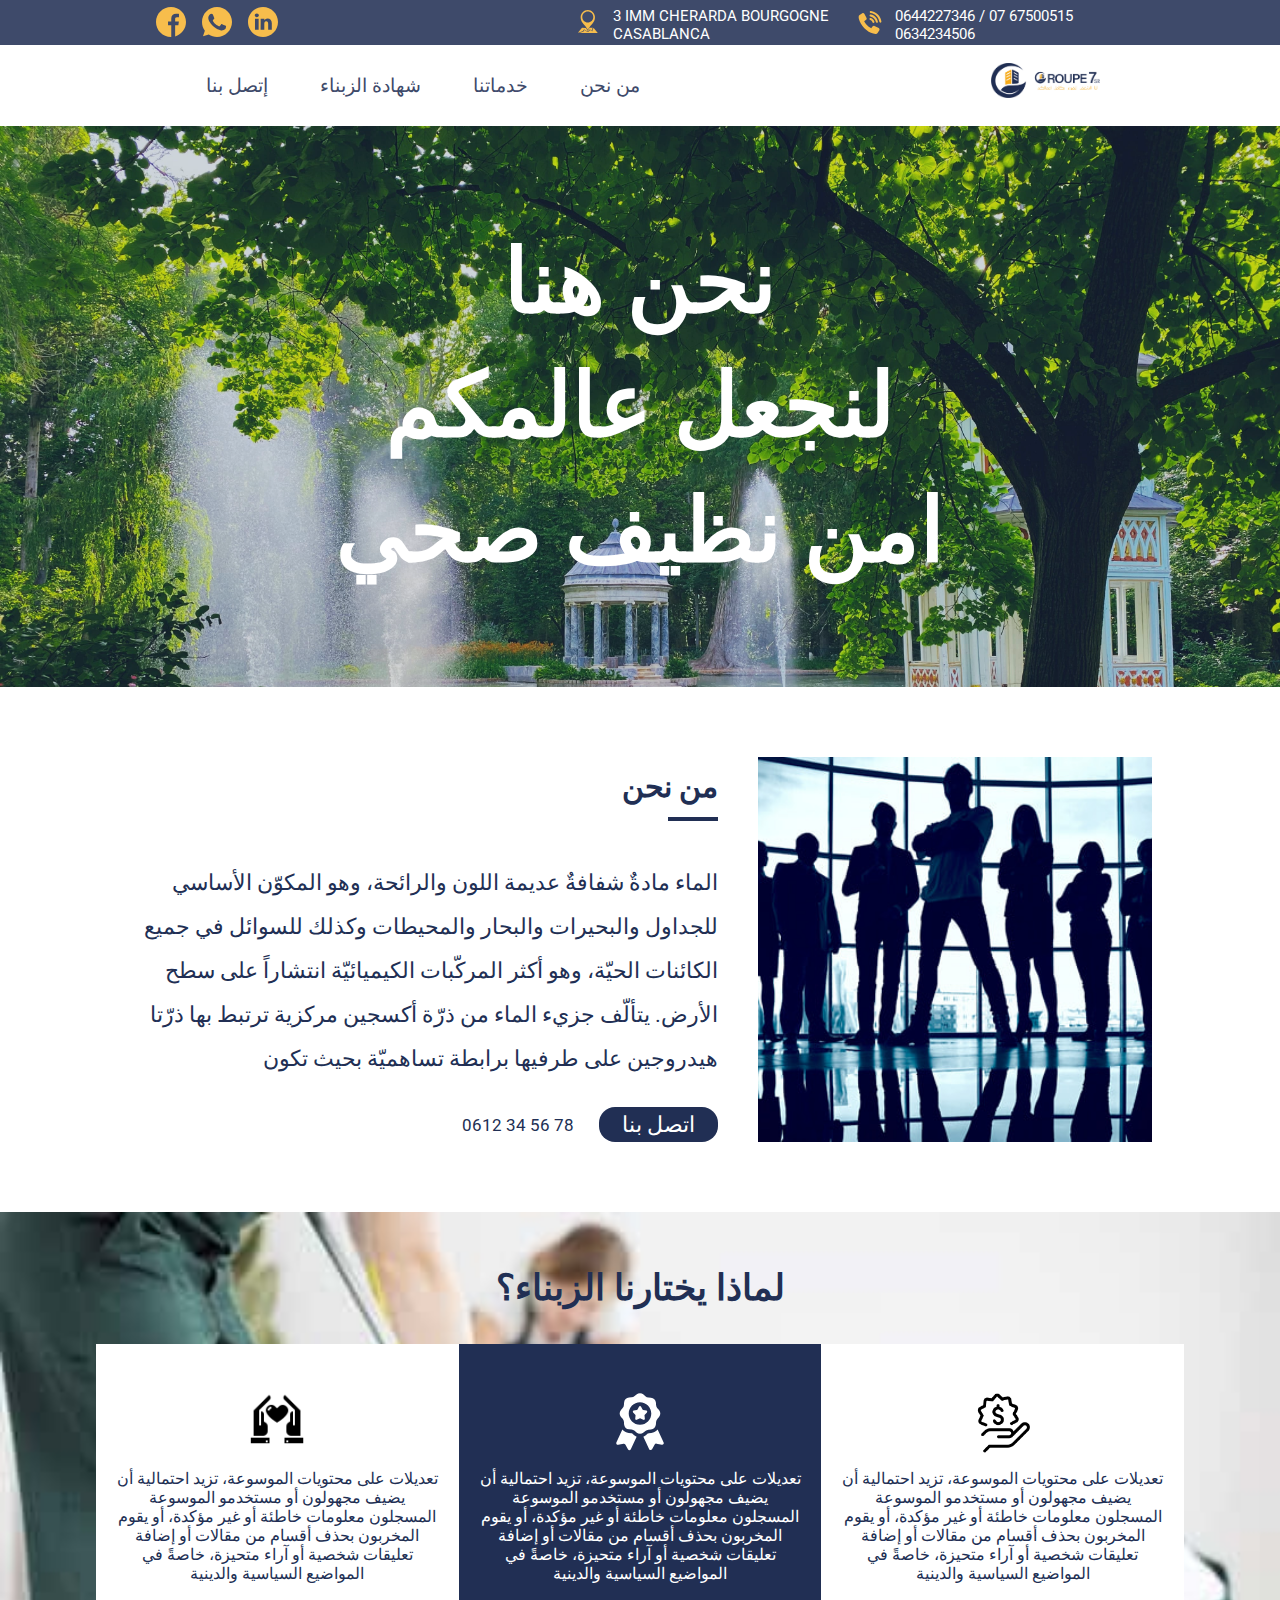
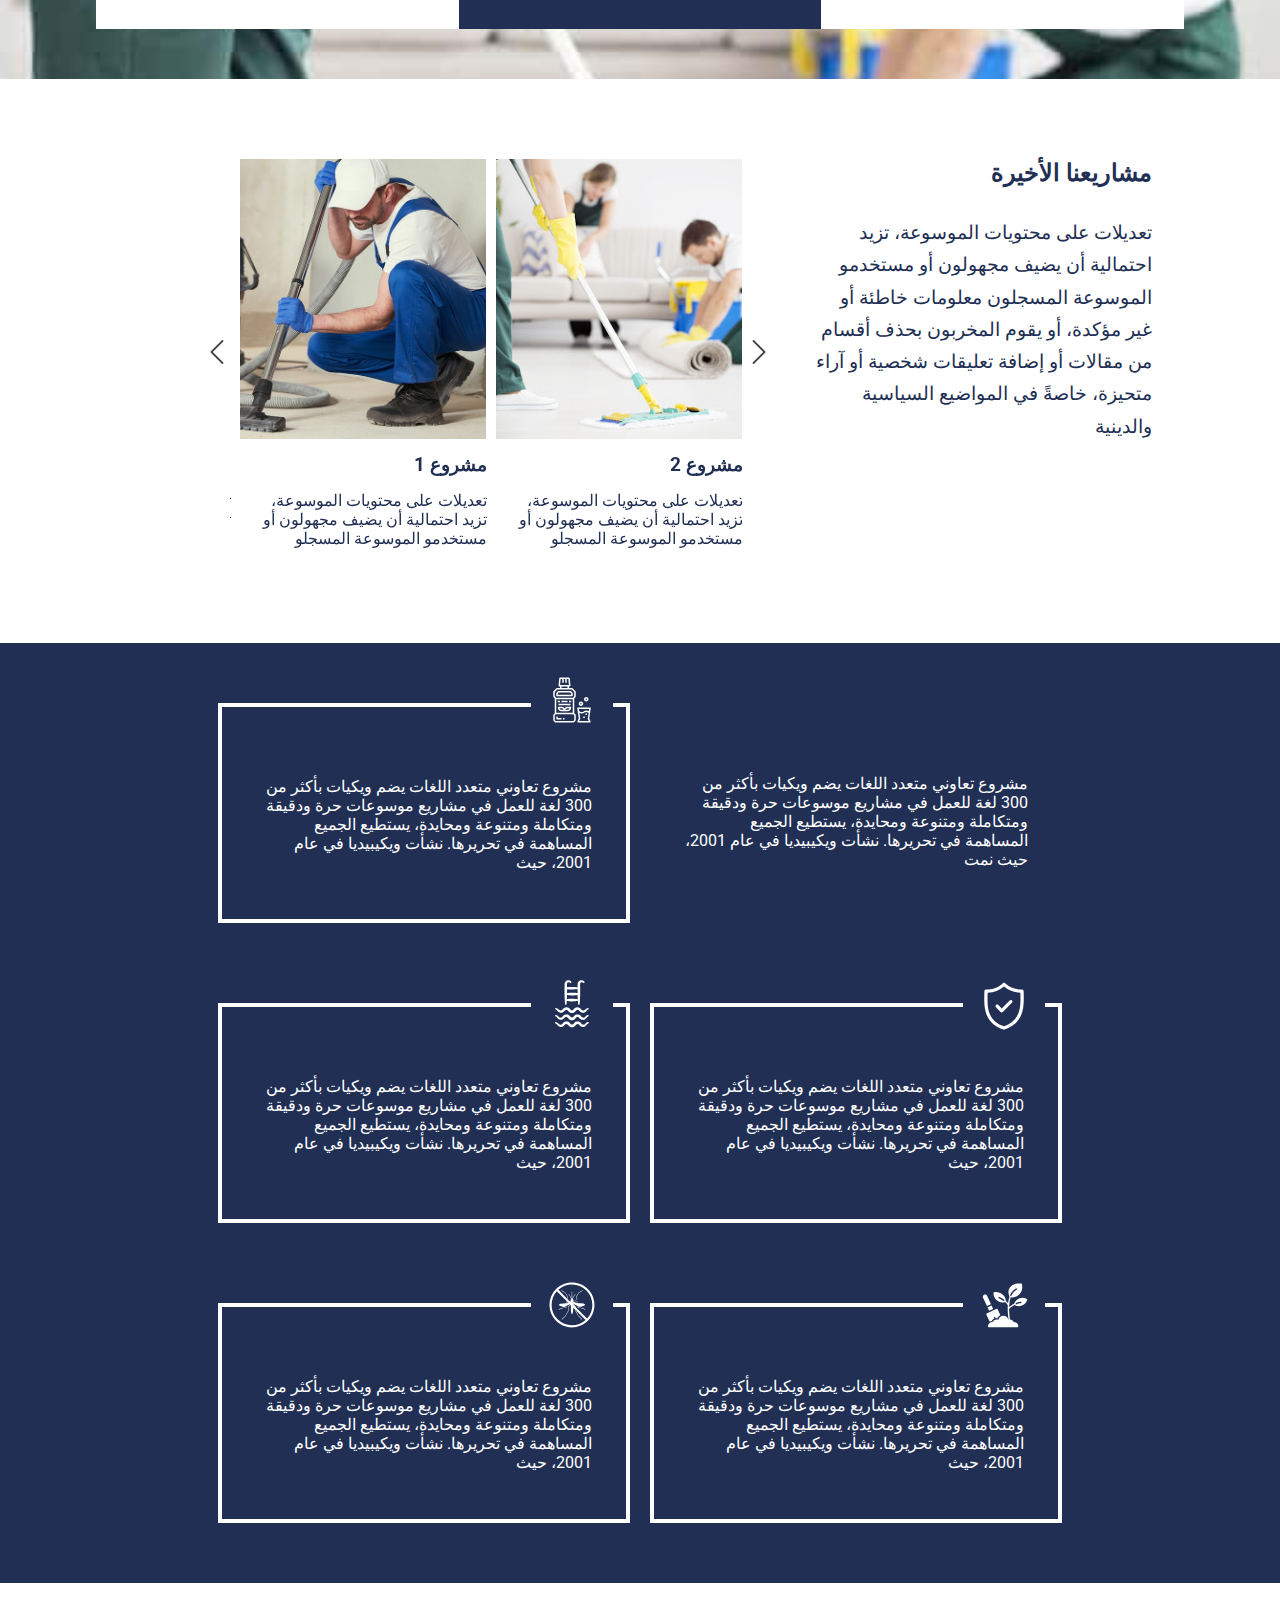
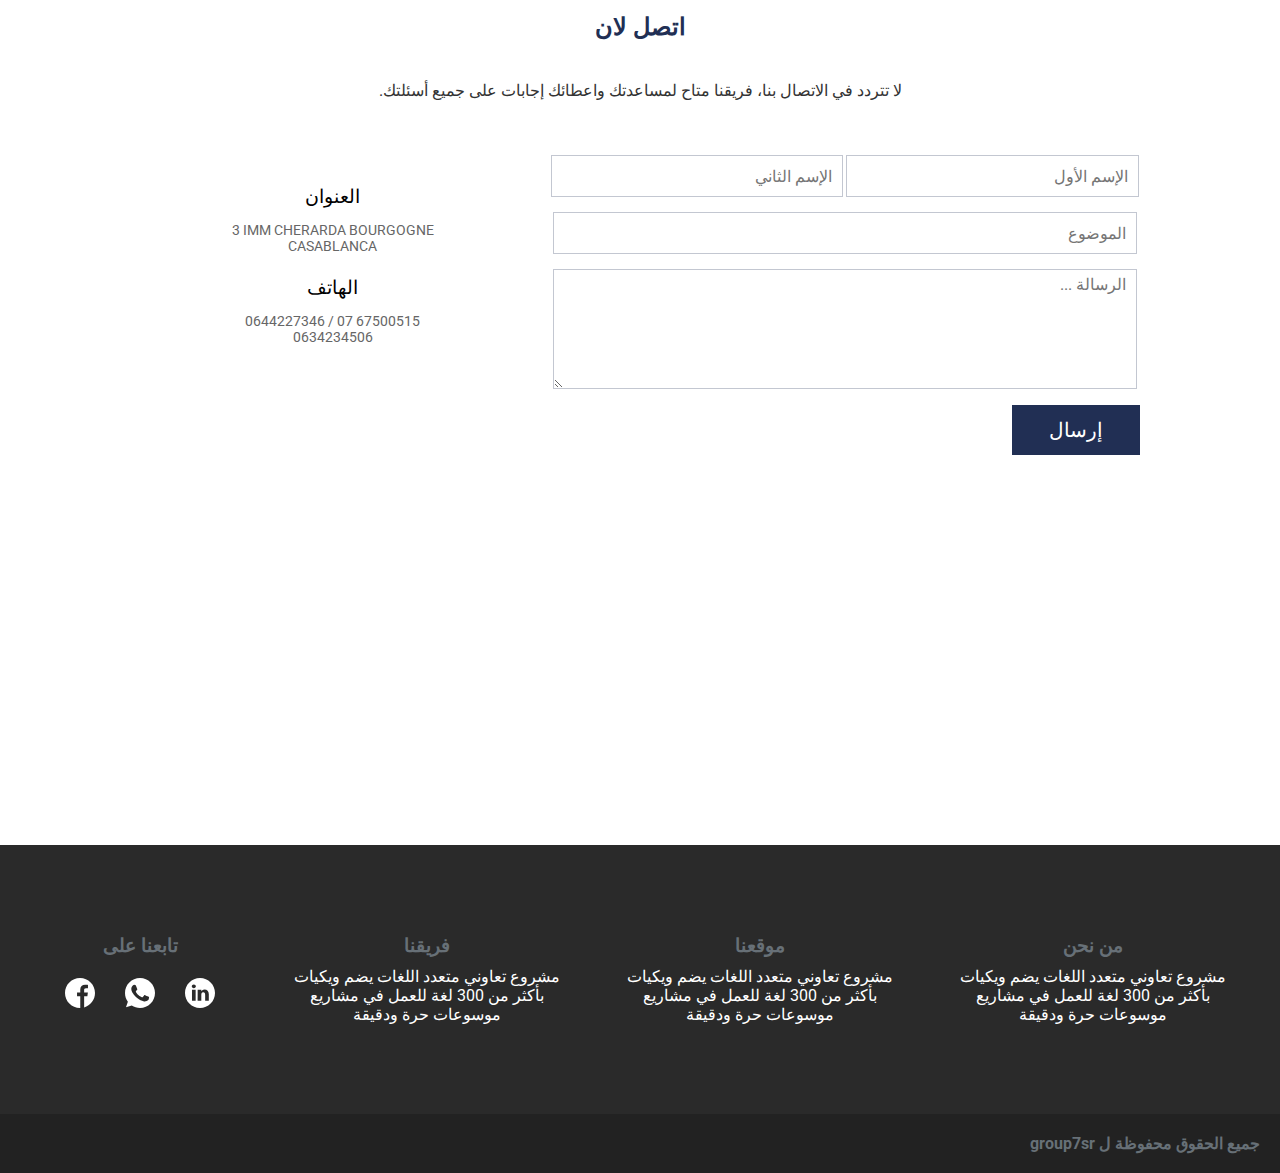
==== index.html @ 086c53dd "responsive" ====
<!DOCTYPE html>
<html lang="ar">

<head>
    <meta charset="UTF-8">
    <meta name="viewport" content="width=device-width, initial-scale=1.0">
    <link rel="preconnect" href="https://fonts.gstatic.com">
    <link href="https://fonts.googleapis.com/css2?family=Roboto:wght@300&display=swap" rel="stylesheet">
    <link rel="stylesheet" href="./assets/css/bootstrap-grid.css">
    <link rel="stylesheet" href="./assets/css/style.css">
    <link rel="stylesheet" href="./assets/css/responsive.css">
    <link rel="stylesheet" href="./assets/css/slick.css">
    <link rel="stylesheet" href="./assets/css/slick-theme.css">
    <script src='https://api.mapbox.com/mapbox-gl-js/v2.1.1/mapbox-gl.js'></script>
    <link href='https://api.mapbox.com/mapbox-gl-js/v2.1.1/mapbox-gl.css' rel='stylesheet' />
    <title>Group 7 sr</title>
</head>

<body>
    <div class="media">
        <div>
            <ul class="media-list">
                <li class="media-item">
                    <a href="#" class="media-link">
                        <img src="./assets/media/media/facebook.svg" class="media-img" alt="facebook">
                    </a>
                </li>
                <li class="media-item">
                    <a href="#" class="media-link">
                        <img src="./assets/media/media/whatsapp.svg" class="media-img" alt="whatsapp">
                    </a>
                </li>
                <li class="media-item">
                    <a href="#" class="media-link">
                        <img src="./assets/media/media/linkedin.svg" class="media-img" alt="linkedin">
                    </a>
                </li>
            </ul>
        </div>
        <div>
            <ul class="media-list">
                <li class="media-item info">
                    <img src="./assets/media/media/Location.svg" class="media-img" alt="Location">
                    <p>3 IMM CHERARDA BOURGOGNE CASABLANCA</p>
                </li>
                <li class="media-item info">
                    <img src="./assets/media/media/Phone.svg" class="media-img" alt="Phone">
                    <p>0644227346 / 07 67500515 0634234506</p>
                </li>
            </ul>
        </div>
    </div>

    <div class="mobile-menu" id="mobile-menu">
        <div class="mobile-menu-div">
            <div>
                <img src="./assets/media/logo.PNG" class="logo" alt="logo">
            </div>
            <div>
                <img src="./assets/media/icon-close-menu.svg" class="close" id="close" alt="close">
            </div>
        </div>
        <ul class="mobile-list">
            <li class="mobile-item">
                <a href="#" class="mobile-link">من نحن</a>
            </li>
            <li class="mobile-item">
                <a href="#" class="mobile-link">خدماتنا</a>
            </li>
            <li class="mobile-item">
                <a href="#" class="mobile-link">شهادة الزبناء</a>
            </li>
            <li class="mobile-item">
                <a href="#" class="mobile-link">إتصل بنا</a>
            </li>
        </ul>
    </div>
    <div class="menu">
        <div class="div--logo">
            <div>
                <img src="./assets/media/logo.PNG" class="logo" alt="logo">
            </div>
            <div>
                <img src="./assets/media/icon-hamburger.svg" class="hamburger" id='hamburger' alt="hamburger">
                <ul class="list">
                    <li class="item">
                        <a href="#" class="link">من نحن</a>
                    </li>
                    <li class="item">
                        <a href="#" class="link">خدماتنا</a>
                    </li>
                    <li class="item">
                        <a href="#" class="link">شهادة الزبناء</a>
                    </li>
                    <li class="item">
                        <a href="#" class="link">إتصل بنا</a>
                    </li>
                </ul>
            </div>
        </div>
    </div>

    <header class="header">
        <h1>نحن هنا <br> لنجعل عالمكم <br>امن نظيف صحي</h1>
    </header>

    <main>
        <section class="how-we-are">
            <div class="rg">
                <img src="./assets/media/Leadership-Advisory-01-min.jpg" class="leader" alt="Leadership Advisory">
            </div>
            <div class="lt">
                <div class="chaild-lt">
                    <h3>من نحن </h3>
                    <p>
                        الماء مادةٌ شفافةٌ عديمة اللون والرائحة، وهو المكوّن الأساسي للجداول والبحيرات والبحار والمحيطات
                        وكذلك للسوائل في جميع الكائنات الحيّة، وهو أكثر المركّبات الكيميائيّة انتشاراً على سطح الأرض.
                        يتألّف
                        جزيء الماء من ذرّة أكسجين مركزية ترتبط بها ذرّتا هيدروجين على طرفيها برابطة تساهميّة بحيث تكون
                    </p>
                </div>


                <div class="call">
                    <div>
                        <button class="btn">
                            اتصل بنا
                        </button>
                    </div>
                    <div class="nbr">
                        <span>
                            0612 34 56 78
                        </span>
                    </div>
                </div>
            </div>

        </section>

        <section class="why">
            <div>
                <h2 class="why-h2">
                    لماذا يختارنا الزبناء؟
                </h2>
            </div>
            <div class="mrt">
                <div class="div-img">
                    <div>
                        <img src="./assets/media/icon/noun_passion_-01.png" class="noun" alt="">
                    </div>
                    <div>
                        <p>
                            تعديلات على محتويات الموسوعة، تزيد احتمالية أن يضيف مجهولون أو مستخدمو الموسوعة المسجلون
                            معلومات خاطئة أو غير مؤكدة، أو يقوم المخربون بحذف أقسام من مقالات أو إضافة تعليقات شخصية أو
                            آراء متحيزة، خاصةً في المواضيع السياسية والدينية
                        </p>
                    </div>
                </div>
                <div class="div-img div-img2">
                    <div>
                        <img src="./assets/media/icon/noun_quality_-01.svg" class="noun" alt="">
                    </div>
                    <div>
                        <p>
                            تعديلات على محتويات الموسوعة، تزيد احتمالية أن يضيف مجهولون أو مستخدمو الموسوعة المسجلون
                            معلومات خاطئة أو غير مؤكدة، أو يقوم المخربون بحذف أقسام من مقالات أو إضافة تعليقات شخصية أو
                            آراء متحيزة، خاصةً في المواضيع السياسية والدينية
                        </p>
                    </div>
                </div>
                <div class="div-img">
                    <div>
                        <img src="./assets/media/icon/noun_price-01.png" class="noun" alt="">
                    </div>
                    <div>
                        <p>
                            تعديلات على محتويات الموسوعة، تزيد احتمالية أن يضيف مجهولون أو مستخدمو الموسوعة المسجلون
                            معلومات خاطئة أو غير مؤكدة، أو يقوم المخربون بحذف أقسام من مقالات أو إضافة تعليقات شخصية أو
                            آراء متحيزة، خاصةً في المواضيع السياسية والدينية
                        </p>
                    </div>
                </div>
            </div>
        </section>

        <section class="last-project">
            <div class="center1">
                <h2 class="line l-line">مشاريعنا الأخيرة</h2>
                <p class="last-pr-p">
                    تعديلات على محتويات الموسوعة، تزيد احتمالية أن يضيف مجهولون أو مستخدمو الموسوعة المسجلون
                    معلومات خاطئة أو غير مؤكدة، أو يقوم المخربون بحذف أقسام من مقالات أو إضافة تعليقات شخصية أو
                    آراء متحيزة، خاصةً في المواضيع السياسية والدينية
                </p>
            </div>
            <div class="center">
                <div class="center-div">
                    <img src="./assets/media/laa/1.jpg" class="img-slick" alt="">

                    <div>
                        <h3>مشروع 1</h3>
                        <p>
                            تعديلات على محتويات الموسوعة، تزيد احتمالية أن يضيف مجهولون أو مستخدمو الموسوعة المسجلو
                        </p>
                    </div>

                </div>
                <div class="center-div">
                    <img src="./assets/media/laa/2.jpg" class="img-slick" alt="">

                    <div>
                        <h3>مشروع 2</h3>
                        <p>
                            تعديلات على محتويات الموسوعة، تزيد احتمالية أن يضيف مجهولون أو مستخدمو الموسوعة المسجلو
                        </p>
                    </div>

                </div>
                <div class="center-div">
                    <img src="./assets/media/laa/3.jpg" class="img-slick" alt="">
                    <div>
                        <h3>مشروع 3</h3>
                        <p>
                            تعديلات على محتويات الموسوعة، تزيد احتمالية أن يضيف مجهولون أو مستخدمو الموسوعة المسجلو
                        </p>
                    </div>

                </div>

            </div>
        </section>

        <section class="all-service">
            <div class="row all-row">
                <div class="div-rel1 col-12 col-md-4 col-lg-4">
                    <h3>خدماتنا مميزة</h3>
                    <p>
                        مشروع تعاوني متعدد اللغات يضم ويكيات بأكثر من 300 لغة للعمل في مشاريع موسوعات حرة ودقيقة
                        ومتكاملة ومتنوعة ومحايدة، يستطيع الجميع المساهمة في تحريرها. نشأت ويكيبيديا في عام 2001، حيث نمت
                    </p>
                </div>
                <div class="div-rel col-12 col-md-6 col-lg-4 col-xl-4">
                    <svg class="div-rel-img" version="1.1" id="Layer_1" xmlns="http://www.w3.org/2000/svg"
                        xmlns:xlink="http://www.w3.org/1999/xlink" x="0px" y="0px" viewBox="0 0 64 80"
                        style="enable-background:new 0 0 64 80;fill:white;" xml:space="preserve">
                        <g>
                            <path
                                d="M10,62h24c0.3,0,0.5-0.1,0.7-0.3l2-2c0.2-0.2,0.3-0.4,0.3-0.7v-7c0-0.3-0.1-0.5-0.3-0.7L35,49.6V30.3l1.8-2.7
                                    c0.1-0.2,0.2-0.4,0.2-0.6v-6c0-0.3-0.1-0.5-0.3-0.7l-4-4C32.5,16.1,32.3,16,32,16h-4v-2h1c0.6,0,1-0.4,1-1c0,0,0-0.1,0-0.1l-1-10
                                    C28.9,2.4,28.5,2,28,2H16c-0.5,0-0.9,0.4-1,0.9l-1,10c-0.1,0.5,0.3,1,0.9,1.1c0,0,0.1,0,0.1,0h1v2h-4c-0.3,0-0.5,0.1-0.7,0.3l-4,4
                                    C7.1,20.5,7,20.7,7,21v6c0,0.2,0.1,0.4,0.2,0.6L9,30.3v19.3l-1.7,1.7C7.1,51.5,7,51.7,7,52v7c0,0.3,0.1,0.5,0.3,0.7l2,2
                                    C9.5,61.9,9.7,62,10,62z M16.9,4H19v5h2V4h2v5h2V4h2.1l0.8,8H16.1L16.9,4z M26,14v2h-8v-2H26z M9,21.4l3.4-3.4h19.2l3.4,3.4v5.3
                                    L33.5,29H10.5L9,26.7V21.4z M33,31v18H11V31H33z M9,52.4l1.4-1.4h23.2l1.4,1.4v6.2L33.6,60H10.4L9,58.6V52.4z" />
                            <path
                                d="M12,27h20c0.6,0,1-0.4,1-1v-3c0-0.3-0.1-0.5-0.3-0.7l-2-2C30.5,20.1,30.3,20,30,20H14c-0.3,0-0.5,0.1-0.7,0.3l-2,2
		                            C11.1,22.5,11,22.7,11,23v3C11,26.6,11.4,27,12,27z M13,23.4l1.4-1.4h15.2l1.4,1.4V25H13V23.4z" />
                            <path d="M12,58h6v-2h-5v-2h-2v3C11,57.6,11.4,58,12,58z" />
                            <rect x="20" y="56" width="2" height="2" />
                            <path d="M18,47h8c2.8,0,5-2.2,5-5c0-0.6-0.4-1-1-1h-4c-1.6,0-3.1,0.8-4,2c-0.9-1.3-2.4-2-4-2h-4c-0.6,0-1,0.4-1,1
                                    C13,44.8,15.2,47,18,47z M26,43h2.8c-0.4,1.2-1.6,2-2.8,2h-2.8C23.6,43.8,24.7,43,26,43z M18,43c1.3,0,2.4,0.8,2.8,2H18
                                    c-1.3,0-2.4-0.8-2.8-2H18z" />
                            <rect x="18" y="33" width="8" height="2" />
                            <rect x="14" y="37" width="16" height="2" />
                            <rect x="13" y="33" width="3" height="2" />
                            <rect x="28" y="33" width="3" height="2" />
                            <path d="M55,56.8l2-13.7c0.1-0.5-0.3-1.1-0.8-1.1c0,0-0.1,0-0.1,0H40c-0.6,0-1,0.4-1,1c0,0,0,0.1,0,0.1l2,13.7l-1.9,3.7
                                    c-0.2,0.5,0,1.1,0.4,1.3C39.7,62,39.8,62,40,62h16c0.6,0,1-0.4,1-1c0-0.2,0-0.3-0.1-0.5L55,56.8z M41.6,60l1.3-2.6
                                    c0.1-0.2,0.1-0.4,0.1-0.6l-1.1-7.7c0.9,0.6,2,0.9,3.1,0.9c1.3,0,2.5-0.4,3.6-1.2c1.4-1.1,3.5-1.1,4.9,0c0.2,0.1,0.4,0.3,0.7,0.4
                                    L53,56.9c0,0.2,0,0.4,0.1,0.6l1.3,2.6H41.6z M54.4,47.1c-1-0.7-2.2-1.1-3.4-1.1c-1.3,0-2.5,0.4-3.6,1.2c-1.4,1.1-3.5,1.1-4.9,0
                                    c-0.3-0.2-0.7-0.4-1-0.6L41.2,44h13.7L54.4,47.1z" />
                            <rect x="50" y="50" width="2" height="2" />
                            <rect x="47" y="54" width="2" height="2" />
                            <path
                                d="M41,37c0,1.7,1.3,3,3,3s3-1.3,3-3s-1.3-3-3-3S41,35.3,41,37z M45,37c0,0.6-0.4,1-1,1s-1-0.4-1-1s0.4-1,1-1S45,36.4,45,37z" />
                            <path d="M48,31c0,1.7,1.3,3,3,3s3-1.3,3-3c0-1.7-1.3-3-3-3S48,29.3,48,31z M51,30c0.6,0,1,0.4,1,1s-0.4,1-1,1s-1-0.4-1-1
		                            S50.4,30,51,30z" />
                        </g>
                    </svg>

                    <p>
                        مشروع تعاوني متعدد اللغات يضم ويكيات بأكثر من 300 لغة للعمل في مشاريع موسوعات حرة ودقيقة
                        ومتكاملة ومتنوعة ومحايدة، يستطيع الجميع المساهمة في تحريرها. نشأت ويكيبيديا في عام 2001، حيث
                    </p>
                </div>
                <div class="div-rel col-12 col-md-6 col-lg-4 col-xl-4">
                    <svg class="div-rel-img" version="1.1" id="Layer_1" xmlns="http://www.w3.org/2000/svg"
                        xmlns:xlink="http://www.w3.org/1999/xlink" x="0px" y="0px" viewBox="0 0 100 125"
                        style="enable-background:new 0 0 100 125;fill:white;" xml:space="preserve">
                        <g>
                            <path
                                d="M91.1,39.1C91,36.5,91,34,91,31.6c0-1.9-1.5-3.4-3.4-3.4c-14.7-0.1-25.9-4.3-35.2-13.3c-1.3-1.3-3.5-1.3-4.8,0
                                c-9.3,9-20.5,13.2-35.1,13.2c-1.9,0-3.4,1.5-3.4,3.4c0,2.4,0,4.9-0.1,7.6c-0.5,24.7-1.2,58.4,39.9,72.6c0.4,0.1,0.7,0.2,1.1,0.2
                                c0.4,0,0.8-0.1,1.1-0.2C92.2,97.5,91.5,63.8,91.1,39.1z M50,104.8C14.8,92,15.3,64,15.8,39.3c0-1.5,0.1-2.9,0.1-4.3
                                c13.7-0.7,24.7-4.8,34.1-13c9.4,8.2,20.4,12.4,34.1,12.9c0,1.4,0,2.8,0.1,4.3C84.7,64,85.2,92,50,104.8z" />
                            <path d="M61.8,51L45.3,67.5l-7.1-7.1c-1.3-1.3-3.5-1.3-4.9,0c-1.3,1.3-1.3,3.5,0,4.9l9.5,9.5c0.7,0.7,1.5,1,2.4,1s1.8-0.3,2.4-1
                                l19-19c1.3-1.3,1.3-3.5,0-4.9C65.3,49.6,63.1,49.6,61.8,51z" />
                        </g>
                    </svg>

                    <p>
                        مشروع تعاوني متعدد اللغات يضم ويكيات بأكثر من 300 لغة للعمل في مشاريع موسوعات حرة ودقيقة
                        ومتكاملة ومتنوعة ومحايدة، يستطيع الجميع المساهمة في تحريرها. نشأت ويكيبيديا في عام 2001، حيث
                    </p>
                </div>
                <div class="div-rel col-12 col-md-6 col-lg-4 col-xl-4">
                    <svg class="div-rel-img" version="1.1" id="Layer_1" xmlns="http://www.w3.org/2000/svg"
                        xmlns:xlink="http://www.w3.org/1999/xlink" x="0px" y="0px" viewBox="0 0 100 125"
                        style="enable-background:new 0 0 100 125;fill:white;" xml:space="preserve">
                        <path d="M84.4,66.5c-1.4-0.1-2.9,0.3-4.1,1.1c-1.2,0.9-2.3,1.8-3.3,2.9c-0.4,0.4-0.9,0.8-1.5,1.1c-0.5,0.2-1,0.4-1.5,0.4
                                c-0.6,0-1.1,0-1.7-0.2c-0.5-0.2-1-0.4-1.4-0.8c-0.6-0.5-1.1-1-1.6-1.6c-0.7-0.8-1.5-1.6-2.3-2.3c-1.1-0.9-2.3-1.5-3.7-1.7
                                c-1.3-0.3-2.7-0.3-4.1,0.1c-1.4,0.3-2.7,1-3.7,1.9c-0.8,0.7-1.6,1.5-2.3,2.4c-1.3,1.4-2,1.7-3.3,1.8s-2-0.4-3.3-1.8
                                c-0.7-0.8-1.5-1.6-2.3-2.4c-1.1-0.9-2.3-1.6-3.7-1.9c-1.3-0.3-2.7-0.3-4.1-0.1c-1.3,0.3-2.6,0.9-3.7,1.7c-0.8,0.7-1.6,1.5-2.3,2.3
                                c-0.5,0.6-1,1.1-1.6,1.6c-0.4,0.4-0.9,0.6-1.4,0.8C27,72,26.5,72.1,25.9,72c-0.5-0.1-1-0.2-1.4-0.4c-0.5-0.3-1-0.7-1.5-1.1
                                c-1-1.1-2.1-2-3.3-2.9c-1.2-0.8-2.6-1.2-4.1-1.1c-0.4,0-0.6,0.7-0.6,1.4s0.2,1.2,0.4,1.3c0.9,0.2,1.7,0.5,2.3,1.1
                                c0.9,0.9,1.7,1.9,2.5,2.9c0.6,0.7,1.3,1.3,2,1.9c0.9,0.6,1.9,1,3,1.3c1.1,0.2,2.2,0.2,3.3,0c1.2-0.2,2.3-0.7,3.3-1.4
                                c0.9-0.6,1.7-1.3,2.4-2.1c0.5-0.6,1.1-1.1,1.8-1.6c0.4-0.3,1-0.6,1.5-0.7c0.6-0.1,1.2-0.1,1.8,0.1c0.6,0.2,1.1,0.5,1.5,0.9
                                c0.5,0.5,1.1,1.2,1.9,2c0.9,1,1.9,1.8,3,2.5c2.7,1.4,5.8,1.4,8.5,0c1.1-0.7,2.1-1.5,3-2.5c0.6-0.7,1.2-1.4,1.9-2
                                c0.4-0.4,0.9-0.7,1.5-0.9c0.6-0.2,1.2-0.2,1.8-0.1c0.6,0.1,1.1,0.3,1.5,0.7c0.6,0.5,1.2,1,1.7,1.6c0.7,0.8,1.5,1.5,2.4,2.2
                                c1,0.7,2.1,1.2,3.3,1.4c1.1,0.2,2.2,0.2,3.3,0c1.1-0.2,2.1-0.6,3-1.3c0.7-0.5,1.4-1.2,2-1.9c0.8-1,1.6-2,2.5-2.9
                                c0.6-0.6,1.4-1,2.3-1.1c0.2,0,0.4-0.7,0.4-1.5C84.8,67,84.7,66.5,84.4,66.5z" />
                        <path d="M84.4,81.2c-1.4,0-2.9,0.3-4.1,1.1c-1.2,0.9-2.3,1.8-3.3,2.9c-0.4,0.4-0.9,0.8-1.4,1.1c-0.5,0.2-1,0.4-1.5,0.4
                                c-0.6,0.1-1.2,0-1.7-0.1c-0.5-0.1-1-0.4-1.4-0.8c-0.6-0.5-1.1-1-1.6-1.6c-0.7-0.8-1.5-1.6-2.3-2.3c-1.1-0.9-2.3-1.5-3.7-1.7
                                c-1.3-0.3-2.7-0.3-4.1,0.1c-1.4,0.3-2.7,1-3.7,1.9c-0.8,0.7-1.6,1.5-2.4,2.4c-1.3,1.4-2,1.7-3.3,1.8s-2-0.4-3.3-1.8
                                c-0.7-0.8-1.5-1.6-2.3-2.4c-1.1-0.9-2.3-1.6-3.7-1.9c-1.3-0.3-2.7-0.3-4.1-0.1c-1.3,0.3-2.6,0.9-3.7,1.7c-0.8,0.7-1.6,1.5-2.3,2.3
                                c-0.5,0.6-1,1.1-1.6,1.6c-0.4,0.4-0.9,0.6-1.4,0.8c-0.5,0.2-1.1,0.2-1.7,0.2c-0.5-0.1-1-0.2-1.5-0.4c-0.5-0.3-1-0.7-1.4-1.1
                                c-1-1.1-2.2-2-3.4-2.9c-1.2-0.8-2.6-1.2-4.1-1.1c-0.4,0-0.6,0.6-0.6,1.4s0.2,1.2,0.4,1.3c0.9,0.2,1.7,0.5,2.3,1.1
                                c0.9,0.9,1.7,1.9,2.5,2.9c0.6,0.7,1.3,1.3,2,1.9c0.9,0.6,1.9,1,3,1.3c1.1,0.2,2.2,0.2,3.3,0c1.2-0.2,2.3-0.7,3.3-1.4
                                c0.9-0.6,1.7-1.3,2.4-2.1c0.5-0.6,1.1-1.1,1.8-1.6c0.4-0.4,1-0.6,1.5-0.7c0.6-0.1,1.2-0.1,1.8,0.1c0.6,0.2,1.1,0.5,1.5,0.9
                                c0.5,0.5,1.1,1.2,1.9,2c0.9,1,1.9,1.8,3,2.5c2.7,1.4,5.8,1.4,8.5,0c1.1-0.7,2.1-1.5,3-2.5c0.8-0.8,1.3-1.5,1.9-2
                                c0.4-0.4,0.9-0.7,1.5-0.9c0.6-0.2,1.2-0.2,1.8-0.1c0.6,0.1,1.1,0.3,1.5,0.7c0.7,0.5,1.3,1.1,1.8,1.7c0.7,0.8,1.5,1.5,2.4,2.1
                                c1,0.7,2.1,1.2,3.3,1.4c1.1,0.2,2.2,0.2,3.3,0c1.1-0.2,2.1-0.6,3-1.3c0.7-0.5,1.4-1.2,2-1.9c0.8-1,1.6-2,2.5-2.9
                                c0.6-0.6,1.4-1,2.3-1.1c0.2,0,0.4-0.7,0.4-1.5S84.7,81.2,84.4,81.2z" />
                        <path d="M84.4,96c-1.4,0-2.9,0.3-4.1,1.1C79.1,98,78,98.9,77,100c-0.4,0.4-0.9,0.8-1.4,1.1c-0.5,0.2-1,0.4-1.5,0.4
                                c-0.6,0-1.1,0-1.7-0.2c-0.5-0.1-1-0.4-1.4-0.7c-0.6-0.5-1.1-1-1.6-1.6c-0.7-0.9-1.5-1.7-2.3-2.4c-1.1-0.9-2.3-1.5-3.7-1.7
                                c-1.3-0.3-2.7-0.3-4.1,0.1c-1.4,0.3-2.7,1-3.7,1.9c-0.8,0.7-1.6,1.5-2.3,2.4c-1.3,1.4-2,1.7-3.3,1.8s-2-0.4-3.3-1.8
                                c-0.7-0.8-1.5-1.6-2.3-2.4c-1.1-0.9-2.3-1.6-3.7-1.9c-1.3-0.3-2.7-0.3-4.1-0.1c-1.3,0.3-2.6,0.8-3.7,1.7c-0.8,0.7-1.6,1.5-2.3,2.3
                                c-0.5,0.6-1,1.2-1.6,1.7c-0.4,0.4-0.9,0.6-1.4,0.8c-0.5,0.1-1.1,0.2-1.7,0.2c-0.5,0-1-0.2-1.5-0.4c-0.5-0.3-1-0.7-1.4-1.1
                                c-1-1.1-2.2-2-3.4-2.9C18.4,96.3,17,96,15.6,96c-0.4,0-0.6,0.6-0.6,1.4s0.2,1.2,0.4,1.3c0.9,0.2,1.7,0.6,2.3,1.2
                                c0.9,0.9,1.7,1.9,2.5,2.9c0.6,0.7,1.3,1.3,2,1.9c0.9,0.6,1.9,1,3,1.3c1.1,0.2,2.2,0.2,3.3,0c1.2-0.2,2.3-0.7,3.3-1.4
                                c0.9-0.6,1.7-1.4,2.4-2.1c0.5-0.6,1.1-1.1,1.8-1.6c0.4-0.4,1-0.6,1.5-0.7c0.6-0.1,1.2-0.1,1.8,0.1c0.6,0.2,1.1,0.5,1.5,0.9
                                c0.5,0.5,1.1,1.2,1.9,2c0.9,1,1.9,1.8,3,2.5c2.7,1.4,5.8,1.4,8.5,0c1.1-0.7,2.1-1.5,3-2.5c0.8-0.8,1.3-1.5,1.9-2
                                c0.4-0.4,0.9-0.7,1.5-0.9c0.6-0.2,1.2-0.2,1.8-0.1c0.6,0.1,1.1,0.3,1.5,0.7c0.6,0.5,1.2,1,1.7,1.6c0.7,0.8,1.5,1.5,2.4,2.1
                                c1,0.7,2.1,1.2,3.3,1.4c1.1,0.2,2.2,0.2,3.3,0c1.1-0.2,2.1-0.6,3-1.3c0.7-0.5,1.4-1.2,2-1.9c0.8-1,1.6-2,2.5-2.9
                                c0.6-0.6,1.4-1,2.3-1.1c0.2-0.1,0.4-0.7,0.4-1.5S84.7,96,84.4,96z" />
                        <path
                            d="M39.8,15c0.6-1.4,2-2.2,3.5-2.2c1.3,0,2.5,0.6,3.4,1.6c0.1,0.1,0.8-0.1,1.5-0.4c0.7-0.4,1-0.7,0.9-1c-0.4-1-1-1.8-1.8-2.5
                                c-1-0.8-2.2-1.4-3.4-1.6c-1.5-0.3-3.1-0.1-4.5,0.5c-2.5,1.1-4.2,3.3-4.7,6c0,0.2-0.1,0.5-0.1,0.7c0,0.2,0,0.5,0,0.6c0,0.3,0,0.7,0,1
                                c0,1.4-0.1,2.8-0.1,4.2c-0.1,2.8-0.1,5.8-0.1,8.7c0,11.7,0.5,23.4,1.4,29.2c0,0.2,0.7,0.4,1.4,0.3s1.2-0.2,1.2-0.3
                                c0.3-2,0.6-4.7,0.8-7.8c6,1.3,18,1.2,23.1-0.3c0.2,3.3,0.5,6,0.8,8.1c0,0.2,0.7,0.4,1.4,0.3s1.2-0.2,1.2-0.3
                                c0.9-5.8,1.4-17.5,1.4-29.2c0-2.9,0-5.9-0.1-8.7c0-1.4-0.1-2.8-0.1-4.2c0-0.3,0-0.7,0-1v-0.3c0-0.1,0-0.2,0-0.3
                                c0-0.4,0.1-0.7,0.3-1.1c0.6-1.4,2-2.2,3.5-2.2c1.3,0,2.5,0.6,3.4,1.6c0.1,0.1,0.8-0.1,1.4-0.4c0.7-0.4,1-0.7,0.9-1
                                c-0.4-1-1-1.8-1.8-2.5c-1-0.9-2.3-1.4-3.6-1.6c-1.5-0.3-3.1-0.1-4.5,0.5c-1.6,0.7-2.9,1.9-3.8,3.4c-0.5,0.8-0.8,1.7-0.9,2.6
                                c-0.1,0.2-0.1,0.5-0.1,0.7c0,0.2,0,0.5,0,0.6v1c0,1.4-0.1,2.8-0.1,4.2c0,0.6,0,1.2,0,1.8c-5.2-1.3-16-1.3-22-0.2c0-0.5,0-1,0-1.6
                                c0-1.4-0.1-2.8-0.1-4.2v-1v-0.4c0-0.1,0-0.2,0-0.3C39.6,15.7,39.6,15.3,39.8,15z M39.3,48.2c0.1-2.6,0.2-5.5,0.3-8.4
                                c6,1.1,16.9,1,22-0.2c0.1,3.1,0.2,6.2,0.3,9C56.8,47.1,45.3,47,39.3,48.2z M61.6,27.2c0,1.1,0,2.3,0,3.4c0,1.8,0,3.6,0,5.4
                                c-5.2-1.3-16-1.3-21.9-0.2c0-1.7,0-3.5,0-5.2c0-1,0-2.1,0-3.1C45.7,28.5,56.4,28.4,61.6,27.2L61.6,27.2z" />
                    </svg>
                    <p>
                        مشروع تعاوني متعدد اللغات يضم ويكيات بأكثر من 300 لغة للعمل في مشاريع موسوعات حرة ودقيقة
                        ومتكاملة ومتنوعة ومحايدة، يستطيع الجميع المساهمة في تحريرها. نشأت ويكيبيديا في عام 2001، حيث
                    </p>
                </div>
                <div class="div-rel col-12 col-md-6 col-lg-4 col-xl-4">
                    <svg class="div-rel-img" version="1.1" id="Layer_1" xmlns="http://www.w3.org/2000/svg"
                        xmlns:xlink="http://www.w3.org/1999/xlink" x="0px" y="0px" viewBox="0 0 69 86.3"
                        style="enable-background:new 0 0 69 86.3;fill:white;" xml:space="preserve">
                        <g>
                            <g>
                                <g>
                                    <g>
                                        <path
                                            d="M25.4,47.7c-0.2-0.5-0.8-0.7-1.4-0.5L9.6,53.9c-0.5,0.2-0.7,0.8-0.5,1.4l4.2,9.1c0.2,0.4,0.4,0.7,0.6,1
                                                c0.9-0.4,1.8-0.7,2.9-0.8c0.9-1.5,2.2-2.6,3.8-3.3l-0.5-1c-0.2-0.5,0-1.1,0.5-1.4c0.5-0.2,1.1,0,1.4,0.5l0.6,1.4
                                                c0.4-0.1,0.8-0.1,1.3-0.1c0.4,0,0.8,0,1.2,0.1c0.9-1.9,2.4-3.4,4.2-4.3L25.4,47.7z" />
                                    </g>
                                </g>
                                <g>
                                    <path
                                        d="M15.8,40.6L10,43.3L4.4,31.2c-0.8-1.6-0.1-3.5,1.5-4.3c0.4-0.2,0.9-0.3,1.4-0.3c1.2,0,2.4,0.7,2.9,1.8L15.8,40.6z" />
                                    <rect x="11.7" y="43.5"
                                        transform="matrix(0.9058 -0.4236 0.4236 0.9058 -18.1719 10.6672)" width="6.4"
                                        height="5.4" />
                                </g>
                            </g>
                            <g>
                                <path
                                    d="M67.5,33.2c-1.3-0.4-3.8-2.2-8-1.7c-8,0.8-10.2,8.2-10.3,8.4c-3.1,1.6-5.6,3.5-7.2,4.9c0.1-4.7,0.7-9.7,2.2-14.1
                                        c2,0.3,5.4-0.1,8.1-1.2c7-3,9.5-11,8.1-17.8c0-0.1-0.1-0.2-0.1-0.3c-0.3-0.5-0.8-0.5-1.4-0.6c-14.5-1.1-21.1,8.8-16.5,18.9
                                        c-1,2.9-1.6,6.1-2,9.2c-0.7-0.9-1.7-2-3.1-3.1c0-0.1-0.2-1.2-0.2-1.2c0,0,0-0.1,0-0.1c-0.9-6.3-6.2-10.9-12.3-11.3
                                        c-0.9-0.1-4.8,0.1-5.3,0.7c0,0,0,0,0,0c-0.4,0.5,0,5,2,8.1c2.3,3.7,6.5,6.1,11,6.1c1.3,0,2.1-0.2,3.9-0.4v0h0.1l-0.1,0
                                        c2.5,2.2,3.4,3.9,3.6,4.5c-0.6,9,0.7,17.5,1.2,20.4c-0.1,0-0.3,0.1-0.4,0.1c-0.8-3.2-3.7-5.6-7.2-5.6c-3.5,0-6.5,2.5-7.2,5.8
                                        c-0.8-0.3-1.6-0.5-2.5-0.5c-2.6,0-4.9,1.6-5.8,3.9c-3.6-0.2-6.7,2.7-6.7,6.3c0,0.6,0.4,1,1,1h41.8c0.6,0,1-0.5,1-1
                                        c0-3.6-3-6.5-6.7-6.3c-0.9-2.2-2.9-3.7-5.3-3.9c-0.4-2.1-1.2-8.1-1.3-15c0.9-0.9,3.6-3.5,7.6-5.6c1.6,0.7,3.3,1.7,6.4,1.7
                                        c4.8,0,9.3-2.8,11.3-7.4c0.8-1.8,0.8-1.7,0.8-2C68.1,33.8,67.8,33.3,67.5,33.2z M51.7,17.8c1.2-0.6,2.1,1.2,0.9,1.8
                                        c-3.7,1.9-6.1,5.2-7.8,9.1c-0.3,0-0.7,0-0.9-0.1c-0.2-0.6-0.4-1.1-0.6-1.7C45.2,23.1,47.9,19.8,51.7,17.8z M34.1,36.1
                                        c-1.8-1.3-4.1-2.6-7.1-4c-1.2-0.5-0.4-2.4,0.8-1.9c2.9,1.3,5.1,2.6,7,3.9c0.2,0.9,0.1,0.8,0.3,1.8L34.1,36.1z M52,40.9
                                        c-0.2-0.1-0.5-0.2-0.9-0.4c0.5-1.1,0.4-1,0.8-1.8c2.1-0.8,4.3-1.4,6.8-1.5c0.6,0,1,0.4,1.1,0.9C59.9,39.9,57.8,38.4,52,40.9z" />
                            </g>
                        </g>
                    </svg>
                    <p>
                        مشروع تعاوني متعدد اللغات يضم ويكيات بأكثر من 300 لغة للعمل في مشاريع موسوعات حرة ودقيقة
                        ومتكاملة ومتنوعة ومحايدة، يستطيع الجميع المساهمة في تحريرها. نشأت ويكيبيديا في عام 2001، حيث
                    </p>
                </div>
                <div class="div-rel col-12 col-md-6 col-lg-4 col-xl-4">
                    <svg class="div-rel-img" version="1.1" id="Layer_1" xmlns="http://www.w3.org/2000/svg"
                        xmlns:xlink="http://www.w3.org/1999/xlink" x="0px" y="0px" viewBox="0 0 85.3 106.7"
                        style="enable-background:new 0 0 85.3 106.7;fill:white;" xml:space="preserve">
                        <g>
                            <path
                                d="M42.6,91.4c10.7,0,20.7-4.2,28.3-11.7c7.5-7.5,11.7-17.6,11.7-28.3s-4.2-20.7-11.7-28.3S53.3,11.5,42.6,11.5
                                s-20.7,4.2-28.3,11.7c-15.6,15.6-15.6,40.9,0,56.5C21.9,87.3,32,91.4,42.6,91.4z M68.3,25.9c6.8,6.8,10.6,15.9,10.6,25.6
                                c0,9-3.3,17.6-9.3,24.2L49.8,55.9l0-0.7l-5.5-6.5c3.3,1.9,8.5,4.9,10.6,5.8c3.2,1.4,8.7-1.6,10.5-2.7s-2.4-2.7-2.4-2.7l-17.4-1.7
                                l6.2-1l0,1l0.8,0l-0.1-1.9l-7.9,1.3l7.6-5.3L50.6,37l4.6-7.2l6.6-3.7l-0.4-0.7l-6.8,3.8L49.7,37l1.7,4.3l-6.5,4.6
                                c0.2-0.6,0.3-1.2,0.3-1.9c0-1.3-0.4-2.5-1.1-3.2c1.5-5.2,5-8.9,5.1-8.9l-0.6-0.5c-0.2,0.2-3.6,3.7-5.2,8.9
                                c-0.1-0.1-0.3-0.1-0.4-0.2v-12h-0.8v12c-0.2,0-0.3,0.1-0.4,0.2c-1.6-5.2-5-8.8-5.2-8.9L36.1,32c0,0,3.5,3.7,5.1,8.9
                                c-0.6,0.7-1.1,1.9-1.1,3.2c0,0.7,0.1,1.3,0.3,1.9l-2.3-1.6l-3.9-3.9l1.4-3.5l-4.9-7.7L24,25.4l-0.4,0.7l6.6,3.7l4.6,7.2l-1.1,2.8
                                L18.4,24.6c6.7-6,15.2-9.3,24.3-9.3C52.3,15.3,61.4,19,68.3,25.9z M44.1,49.7l3,3.5l-2.8-2.8C44.2,50.2,44.2,50,44.1,49.7z
                                M15.7,27.2l18.7,18.7l-1.9-0.3l-0.1,1.9l0.8,0l0-1l2.1,0.3l1,1l-14.2,1.4c0,0-4.2,1.6-2.4,2.7c1.9,1.1,7.4,4.1,10.5,2.7
                                c1.7-0.7,5.2-2.7,8.3-4.5l0.7,0.7l-3.8,4.5l0.4,6.4l-5,8.8l-6.5,6.5l0.5,0.6l6.6-6.5l0,0l5.1-8.9l0.1-0.1l-0.4-6.4l3.6-4.2l1,1
                                c-0.1,1.4-0.2,3.1-0.2,4.8c0,5.8,0.9,10.6,2.1,10.6s2.1-4.7,2.1-10.6c0-0.3,0-0.6,0-0.9l4,4l-0.1,1.7l5.2,9l6.6,6.5l0.5-0.6
                                l-6.5-6.5l-5-8.8l0-0.8l17.4,17.4c-6.7,6-15.2,9.3-24.3,9.3c-9.7,0-18.8-3.8-25.6-10.6C3.4,63.4,2.9,41.4,15.7,27.2z" />
                            <polygon
                                points="22.2,58.2 27.8,57.1 33,55.8 33,54.5 32.2,54.5 32.2,55.2 27.6,56.4 21.8,57.5 18.6,60 19,60.6 	" />
                            <polygon
                                points="57.7,56.4 53.1,55.2 53,54.5 52.3,54.5 52.3,55.8 57.5,57.1 63.1,58.2 66.3,60.6 66.7,60 63.5,57.5 	" />
                        </g>
                    </svg>
                    <p>
                        مشروع تعاوني متعدد اللغات يضم ويكيات بأكثر من 300 لغة للعمل في مشاريع موسوعات حرة ودقيقة
                        ومتكاملة ومتنوعة ومحايدة، يستطيع الجميع المساهمة في تحريرها. نشأت ويكيبيديا في عام 2001، حيث
                    </p>
                </div>
            </div>
        </section>

        <section class="map">
            <div>
                <h2>اتصل لان</h2>
                <div class="contact-text">
                    لا تتردد في الاتصال بنا، فريقنا متاح لمساعدتك واعطائك إجابات على جميع أسئلتك.
                </div>
            </div>

            <div class="contact">
                <div class="w-100 row">
                    <div class="conatctform col-sm-12 col-md-8 col-lg-8">
                        <form id='conatctform'>
                            <div class="nom">
                                <div>
                                    <label for="first_name" style="display: none;"></label>
                                    <input type="text" name="first_name" placeholder="الإسم الأول" id="first_name"
                                        onfocus="this.placeholder = ''" onblur="this.placeholder = 'الإسم الأول'">
                                </div>
                                <div>
                                    <label for="second_name" style="display: none;"></label>
                                    <input type="text" name="second_name" placeholder="الإسم الثاني" id="second_name"
                                        onfocus="this.placeholder = ''" onblur="this.placeholder = 'الإسم الثاني'">
                                </div>
                            </div>
                            <div>
                                <label for="subject" style="display: none;"></label>
                                <input type="text" name="subject" placeholder="الموضوع" id="subject"
                                    onfocus="this.placeholder = ''" onblur="this.placeholder = 'الموضوع'">
                            </div>
                            <div>
                                <textarea name="message" id="message" cols="30" rows="10" placeholder="الرسالة ..."
                                    onfocus="this.placeholder = ''"
                                    onblur="this.placeholder = 'الرسالة ...'"></textarea>
                            </div>
                            <div>
                                <button class="envoyer">إرسال</button>
                            </div>
                        </form>
                    </div>
                    <div class="ad-mt col-sm-12 col-md-4 col-lg-4">
                        <div>
                            <h3 class="add">العنوان</h3>
                            <p class="discription">
                                3 IMM CHERARDA BOURGOGNE CASABLANCA
                            </p>
                        </div>

                        <div>
                            <h3 class="add">الهاتف</h3>
                            <p class="discription">
                                0644227346 / 07 67500515 <br /> 0634234506
                            </p>
                        </div>
                    </div>
                </div>
            </div>



            <div id='map' style='width: 100%; height: 350px;'></div>

        </section>

    </main>
    <footer class="footer">

        <div>
            <h3>
                من نحن
            </h3>
            <p>
                مشروع تعاوني متعدد اللغات يضم ويكيات بأكثر من 300 لغة للعمل في مشاريع موسوعات حرة ودقيقة

            </p>
        </div>
        <div>
            <h3>
                موقعنا
            </h3>
            <p>
                مشروع تعاوني متعدد اللغات يضم ويكيات بأكثر من 300 لغة للعمل في مشاريع موسوعات حرة ودقيقة

            </p>
        </div>
        <div>
            <h3>
                فريقنا
            </h3>
            <p>
                مشروع تعاوني متعدد اللغات يضم ويكيات بأكثر من 300 لغة للعمل في مشاريع موسوعات حرة ودقيقة

            </p>
        </div>
        <div>
            <h3>تابعنا على</h3>
            <ul class="footer-list">
                <li class="footer-item">
                    <a href="#" class="footer-link">
                        <img src="./assets/media/facebook.svg" alt="facebook">
                    </a>
                </li>
                <li class="footer-item">
                    <a href="#" class="footer-link">
                        <img src="./assets/media/whatsapp.svg" alt="whatsapp">
                    </a>
                </li>
                <li class="footer-item">
                    <a href="#" class="footer-link">
                        <img src="./assets/media/linkedin.svg" alt="linkedin">
                    </a>
                </li>
            </ul>
        </div>

    </footer>
    <div class="copywrite">
        <strong>جميع الحقوق محفوظة ل group7sr</strong>
    </div>

    <script src="./assets/js/popper.js"></script>
    <script src="./assets/js/bootstrap.min.js"></script>
    <script src="./assets/js/main.js"></script>
    <script src="//code.jquery.com/jquery-1.11.0.min.js"></script>
    <script src="./assets/js/slick.min.js"></script>




    <script>
        mapboxgl.accessToken = 'pk.eyJ1IjoibW9oYW1tZWQxMjUiLCJhIjoiY2tsY2ZicTA1MG9sZzJwczRudXlmOWJzYSJ9.KF443DqAhmG9sjI6ECqaww';

        mapboxgl.setRTLTextPlugin(
            'https://api.mapbox.com/mapbox-gl-js/plugins/mapbox-gl-rtl-text/v0.2.3/mapbox-gl-rtl-text.js',
            null,
            true
        );

        var map = new mapboxgl.Map({
            container: 'map',
            style: 'mapbox://styles/mapbox/streets-v11',
            center: [-8.014018, 31.646753],
            zoom: 9
        });

        const nav = new mapboxgl.NavigationControl();
        map.addControl(nav)

        var marker = new mapboxgl.Marker()
            .setLngLat([-8.014018, 31.646753])
            .addTo(map);
    </script>

    <script>
        $('.center').slick({
            centerMode: false,
            dots: false,
            arrows: true,
            slidesToShow: 2,
            responsive: [
                {
                    breakpoint: 1100,
                    settings: {
                        arrows: true,
                        centerMode: false,
                        dots: false,
                        slidesToShow: 1
                    }
                },
                {
                    breakpoint: 768,
                    settings: {
                        arrows: false,
                        centerMode: false,
                        dots: true,
                        slidesToShow: 1
                    }
                },
                {
                    breakpoint: 480,
                    settings: {
                        arrows: false,
                        centerMode: false,
                        dots: true,
                        slidesToShow: 1
                    }
                }
            ]
        })
    </script>

</body>

</html>
---- assets/css/style.css ----
* {
    margin: 0;
    padding: 0;
    font-family: 'Roboto', sans-serif;
    color: #212f54;
}

.media {
    display: none;
}

.mobile-menu-div, .div--logo{
    display: flex;
    padding: 25px;
    justify-content: space-between;
}

.logo {
    height: 35px;
}

.hamburger, .close{
    padding: 14px 0;
}

.mobile-menu{
    display: none;
    position: fixed;
    background-color: white;
    top: 0;
    bottom: 0;
    left: 0;
    right: 0;
    z-index: 2;
}
.mobile-item{
    text-align: center;
    background-color: white;
    padding: 15px;
    border-bottom: 1px solid hsl(0deg 0% 48% / 17%);
}


.mobile-list{
    margin: 18px 22px;
    background: white;
    border-radius: 8px;
    list-style-type: none;
}

.mobile-item:first-of-type{
    border-top-left-radius: 8px;
    border-top-right-radius: 8px;
}

.mobile-item:last-of-type{
    border-bottom-left-radius: 8px;
    border-bottom-right-radius: 8px;
}

.mobile-link{
    text-decoration: none;
    color: hsl(224deg 44% 23%);
    font-size: 29px;
}


.header {
    background-image: url('../media/miguel-angel-sanz-g_zFN1kzOSE-unsplash-min.jpg');
    background-repeat: no-repeat;
    background-size: cover;
    height: 400px;
    position: relative;
    text-align: center;
}

.header::before{
    content: '';
    position: absolute;
    top: 0;
    bottom: 0;
    right: 0;
    left: 0;
    background-color: hsl(224deg 44% 23% / 17%);
}

.list {
    display: none;
}

.header h1 {
    position: absolute;
    top: 50%;
    left: 50%;
    transform: translate(-50%, -50%);
    font-size: 37px;
    color: #FFF;
    width: 100%;
}

.how-we-are{
    margin: 50px 0;
}

.leader {
    width: 100%;
}

.lt {
    text-align: center;
    padding: 26px;
    font-size: 17px;
}

.lt h3 {
    margin-bottom: 15px;
    font-size: 30px;
    color: #212f54;
}

.lt h3::after {
    content: '';
    height: 4px;
    width: 30px;
    background-color: hsl(224deg 44% 23%);
    display: block;
    margin: 0 auto;
}

.call {
    display: flex;
    flex-direction: row-reverse;
    justify-content: center;
    margin-top: 26px;
}

.btn {
    border: none;
    padding: 5px 23px;
    background: hsl(224deg 44% 23%);
    margin-left: 25px;
    font-size: 22px;
    color: white;
    border-radius: 16px;
}

.nbr {
    display: flex;
    align-items: center;
}

.why {
    background-image: url(../media/2-min.jpg);
    background-repeat: no-repeat;
    position: relative;
    text-align: center;
    padding: 20px 0 50px 0px;
    background-size: cover;
}

/* .why::before {
    content: '';
    position: absolute;
    top: 0;
    bottom: 0;
    right: 0;
    left: 0;
    background-color: hsl(224deg 44% 23% / 17%);
} */

.noun {
    width: 52px;
}

.div-img {
    background-color: #FFF;
    padding: 15px 0;
}

.div-img2 {
    background-color: hsl(224deg 44% 23%);
}

.div-img p {
    padding: 3px 20px;
}

.div-img2 p {
   color: white;
}

.mrt {
    margin: 0 auto;
    margin-top: 22px;
    width: 85%;
}

.last-project {
    text-align: center;
    margin: 50px 0;
}

.last-pr-p {
    padding: 30px 46px;
}

.img-slick {
    width: 80%;
    height: 348px;
    margin: 0 auto;
    object-fit: cover;
}

.center {
    text-align: right;
}

.center-div div {
    padding: 15px 0;
    margin: 0 auto;
    width: 80%;
}

.center-div div p {
    margin-top: 15px;
}

.all-service {
    background-color: hsl(224deg 44% 23%);
    padding: 20px 0;
}

.div-rel {
    position: relative;
    border: 4px solid white;
    margin: 40px 20px;
    padding: 34px;
    text-align: right;
    color: white;
    width: 90%;
}

.div-rel1 {
    margin: 40px 20px;
    text-align: right;
    color: white;
}

.div-rel1 h3 {
    margin-bottom: 15px;
}

.div-rel-img{
    height: 60px;
    position: absolute;
    right: 13px;
    top: -31px;
    background: #212f54;
    padding: 0 17px;
}

.map {
    margin-top: 30px;
    text-align: center;
    direction: rtl;
}

.conatctform {
    width: 96%;
    margin: 0 auto;
    margin-top: 20px;
}

input,textarea {
    width: 100%;
    height: 42px;
    margin-top: 15px;
    padding: 5px 10px;
    border: 1px solid #212f5445;
    color: #212f54;
    font-size: 16px;
    box-sizing: border-box;
}

input:focus, textarea:focus {
    outline: none;
}

textarea {
    height: 80px;
}

.ad-mt {
    padding: 0;
    margin-top: 50px;
}

.ad-mt div {
    margin-bottom: 35px;
}

.ad-mt div h3 {
    margin-bottom: 15px;
    font-size: 23px;
}

#map {
    margin-top: 40px;
}

.contact {
    width: 100%;
}

.contact-text {
    color: #333;
    font-size: 16px;
    max-width: 600px;
    margin: 0px auto;
    padding-top: 40px;
    margin-bottom: 40px;
}

.envoyer {
    border: none;
    background-color: #212f54;
    padding: 13px 37px;
    color: #fff;
    font-size: 20px;
    margin-top: 12px;
   
}

.footer {
    padding-top: 20px;
    text-align: center;
    background-color: #2a2a2a;
}

.footer p {
    color: white;
}

.footer div {
    padding: 20px;
}

.footer div h3{
    margin-bottom: 10px;
    color: #677077;
}

.copywrite {
    background: #222;
    padding: 20px;
    direction: rtl;
}

.copywrite strong {
    color: #677077 ;
}


.list .item {
    padding: 0 7px;
}

.list img {
    height: 30px;
}

.all-row {
    width: 100%;
    justify-content: center;
    margin: 0;
}

.discription {
    direction: ltr;
    font-size: 20px;
}

.w-100 {
    width: 100% !important;
    margin: 0;
}

.footer-list {
    list-style-type: none;
    display: flex;
    justify-content: center;
}

.footer-list .footer-item{
    padding: 11px 15px;
}

.footer-list img {
    height: 30px;
}

.slick-dots li button::before {
    font-size: 24px !important;
}

.lt h3 {
    line-height: 2;
}

.info p {
    color: white;
}

.all-service p {
    color: white;
}
---- assets/css/responsive.css ----
@media only screen and (min-width: 1440px) {
    .lt h3 {
        margin-bottom: 43px;
    }
}

@media only screen and (min-width: 1024px) {
    .leader {
        height: 100%;
        object-fit: cover;
    }
}

@media only screen and (min-width: 768px) {
    .media {
        background-color: #3e4a6a;
        display: block;
    }

    .div--logo {
        flex-direction: row-reverse;
        justify-content: space-around;
        padding: 18px;
    }
    

    .header {
        background-image: url('../media/miguel-angel-sanz-g_zFN1kzOSE-unsplash-desktop-min.jpg');
        height: 561px;
    }

    .header h1 {
        font-size: 89px;
    }

    .hamburger {
        display: none;
    }

    .list {
        list-style-type: none;
        display: flex;
        justify-content: center;
        flex-direction: row-reverse;
    }
    

    .footer {
        display: flex;
        flex-direction: row-reverse;
        padding: 60px 20px
    }

    .footer div {
        padding: 30px;
    }

    .list img {
        height: 26px;

    }

    .list .item {
        padding: 11px 26px;
    }

    .link {
        text-decoration: none;
        color: #3e4a6a;
        font-size: 19px;
    }

    .div-rel1, .div-rel {
        margin: 40px 10px;
        width :412px;
        height: 220px;
        padding: 70px 34px;
    }

    .div-rel1 {
        padding: 34px;
    }

    .all-row {
        flex-direction: row-reverse;
    }


    .mrt {
        display: flex;
    }

    .why {
        height: 430px;
    }

    .why-h2 {
        margin: 35px 0;
        font-size: 36px;
    }

    .div-img {
        padding: 43px 0;
        height: 170px;
    }

    .noun{
        width: 60px;
    }

    .how-we-are {
        display: flex;
        flex-direction: row-reverse;
        padding: 20px;
        justify-content: center;
        width: 80%;
        margin: 50px auto;
    }

    .rg{
        flex: .4;
    }

    .lt {
        display: flex;
        flex-direction: column;
        justify-content: space-between;
        flex: .6;
        padding: 0 40px 0 0;
    }

    .chaild-lt p {
        text-align: right;
        font-size: 22px;
        line-height: 2;
        margin-left: auto;
    }

    .lt h3 {
        text-align: right;
        margin-bottom: 40px;
    }

    .lt h3::after{
        margin: 0;
        margin-left: auto;
        width: 50px;
    }

    .last-project{
        display: flex;
        flex-direction: row-reverse;
        width: 80%;
        margin: 80px auto;
    }

    .center1{
        width: 40%;
    }

    .center {
        width: 50%;
    }
    
    .img-slick {
        height: 240px;
    }

    .slick-initialized .slick-slide{
        margin-left: 10px;
    }

    .nom{
        display: flex;
    }

    .nom div{
       width: 100%;
    }

    #first_name {
        margin-right: 0;
    }

    .contact > div {
        width: 50%;
    }
    
    .last-pr-p{
        text-align: right;
        font-size: 19px;
        line-height: 1.7;
        padding: 30px 0px 0px 70px;
    }

    textarea {
        height: 120px;
    }

    .add {
        color: #000000;
        font-size: 20px;
        font-weight: 500;
        line-height: 30px;
    }

    .discription {
        color: #666;
    }
    
    input, textarea {
        width: 99%;
    }
    
    .conatctform {
        width: 60%;
        margin: 0;
    }

    .ad-mt div h3 {
        font-size: 19px;
        margin-bottom: 10px;
    }

    .discription {
        font-size: 14px;
    }

    .ad-mt div {
        margin-bottom: 19px;
    }

    .ad-mt{
        width: 40%;
        padding: 42px 64px;
        margin-top: 0;
    }

    .w-100 {
        margin: 0;
    }

    .contact {
        width: 80%;
        margin: 0 auto;
    }

    .conatctform{
        width: 60%;
    }

    .call {
        justify-content: end;
    }

    .envoyer{
        float: right;
    }

    .l-line {
        text-align: right;
    }

    .l-line::after{
        display: none;
    }

    .media {
        height: 45px;
        box-sizing: border-box;
        padding: 7px;
        display: flex;
        justify-content: space-around;
    }
   
    .media-list {
        display: flex;
        list-style-type: none;
       
    }

    .media-item{
        padding: 0 8px;
    }

    .media-img {
        height: 30px;
    }

    .info {
        display: flex;
        color: white;
    }

    .info p {
        max-width: 229px;
        font-size: 15px;
        margin-left: 13px;
    }

    .header h1 {
        line-height: 1.4;
    }

    .img-slick {
        width: 100%;
        height: 280px;
        object-fit: cover;
    }
    
    .center-div div {
        padding: 15px;
        width: 94%;
    }
}

@media only screen and (min-width: 692px) {
    .div-img{
        height: auto;
    }

    .why {
        height: auto;
    }
}
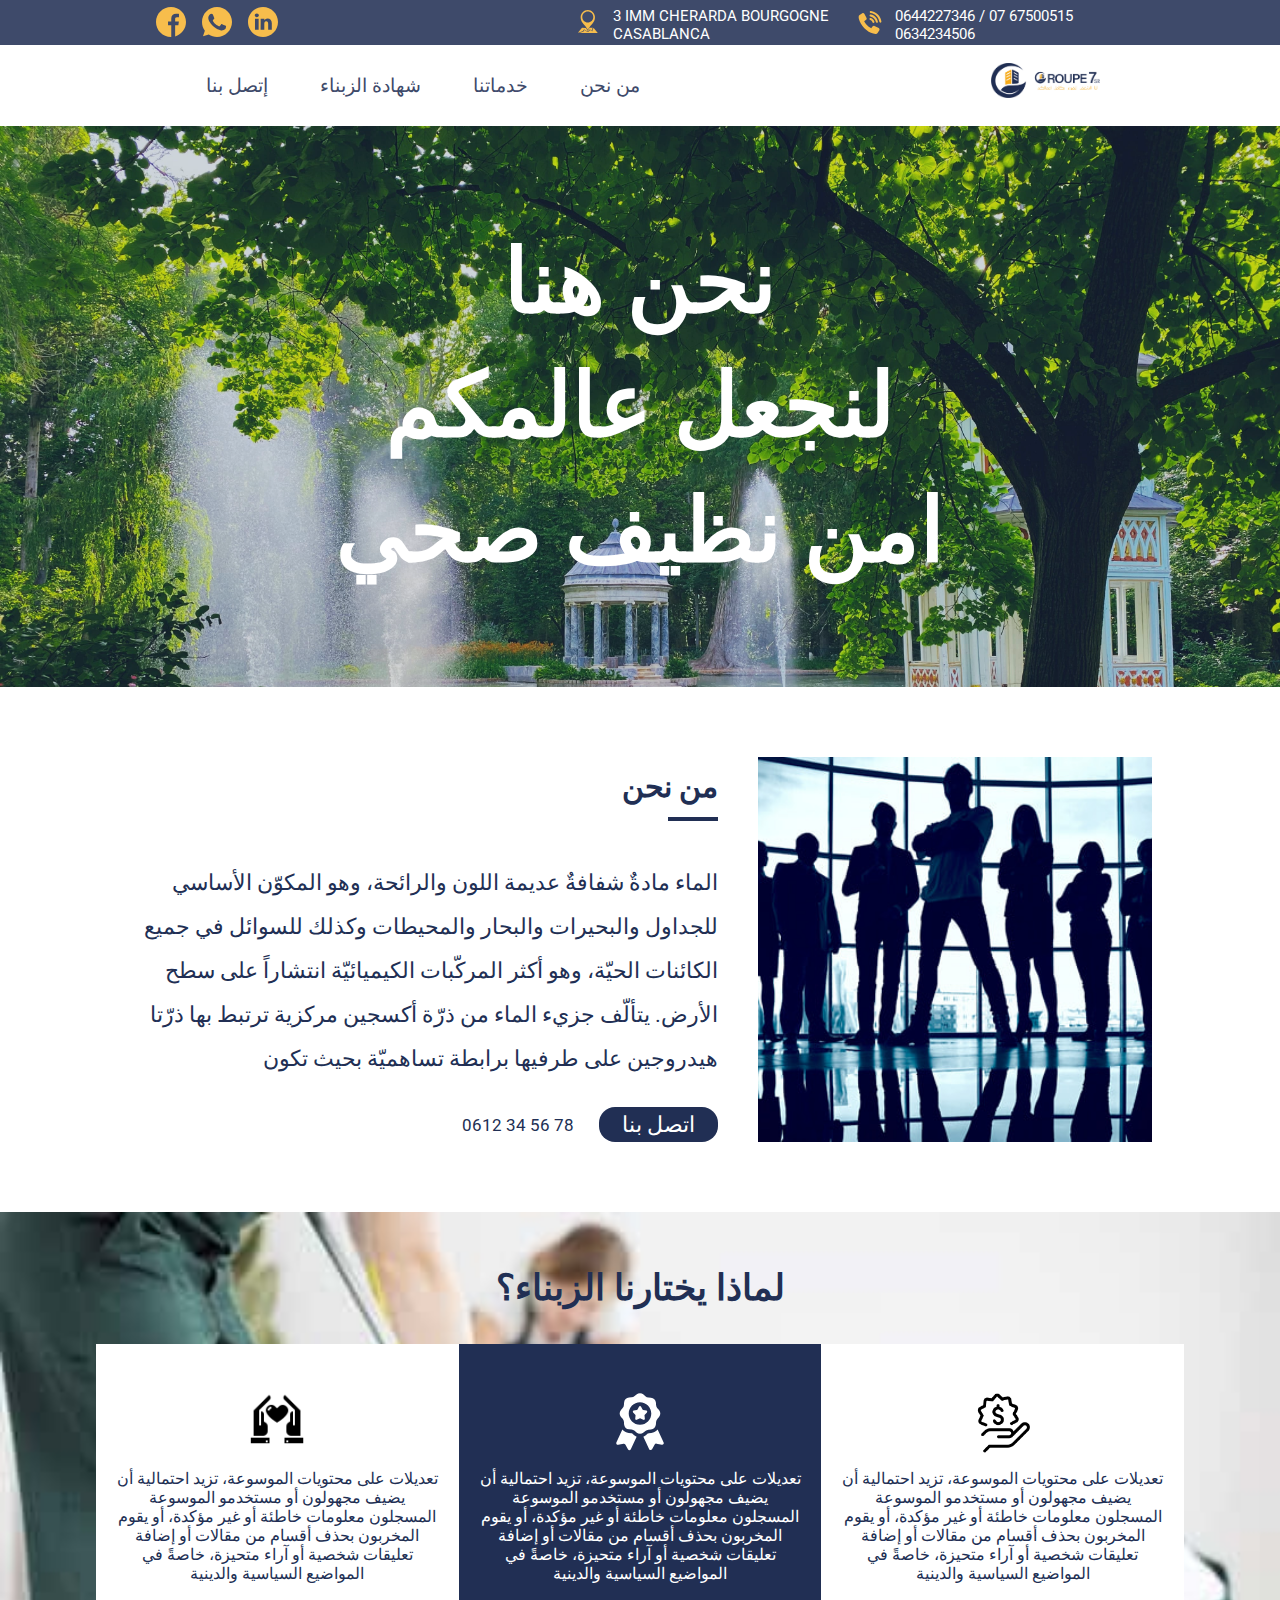
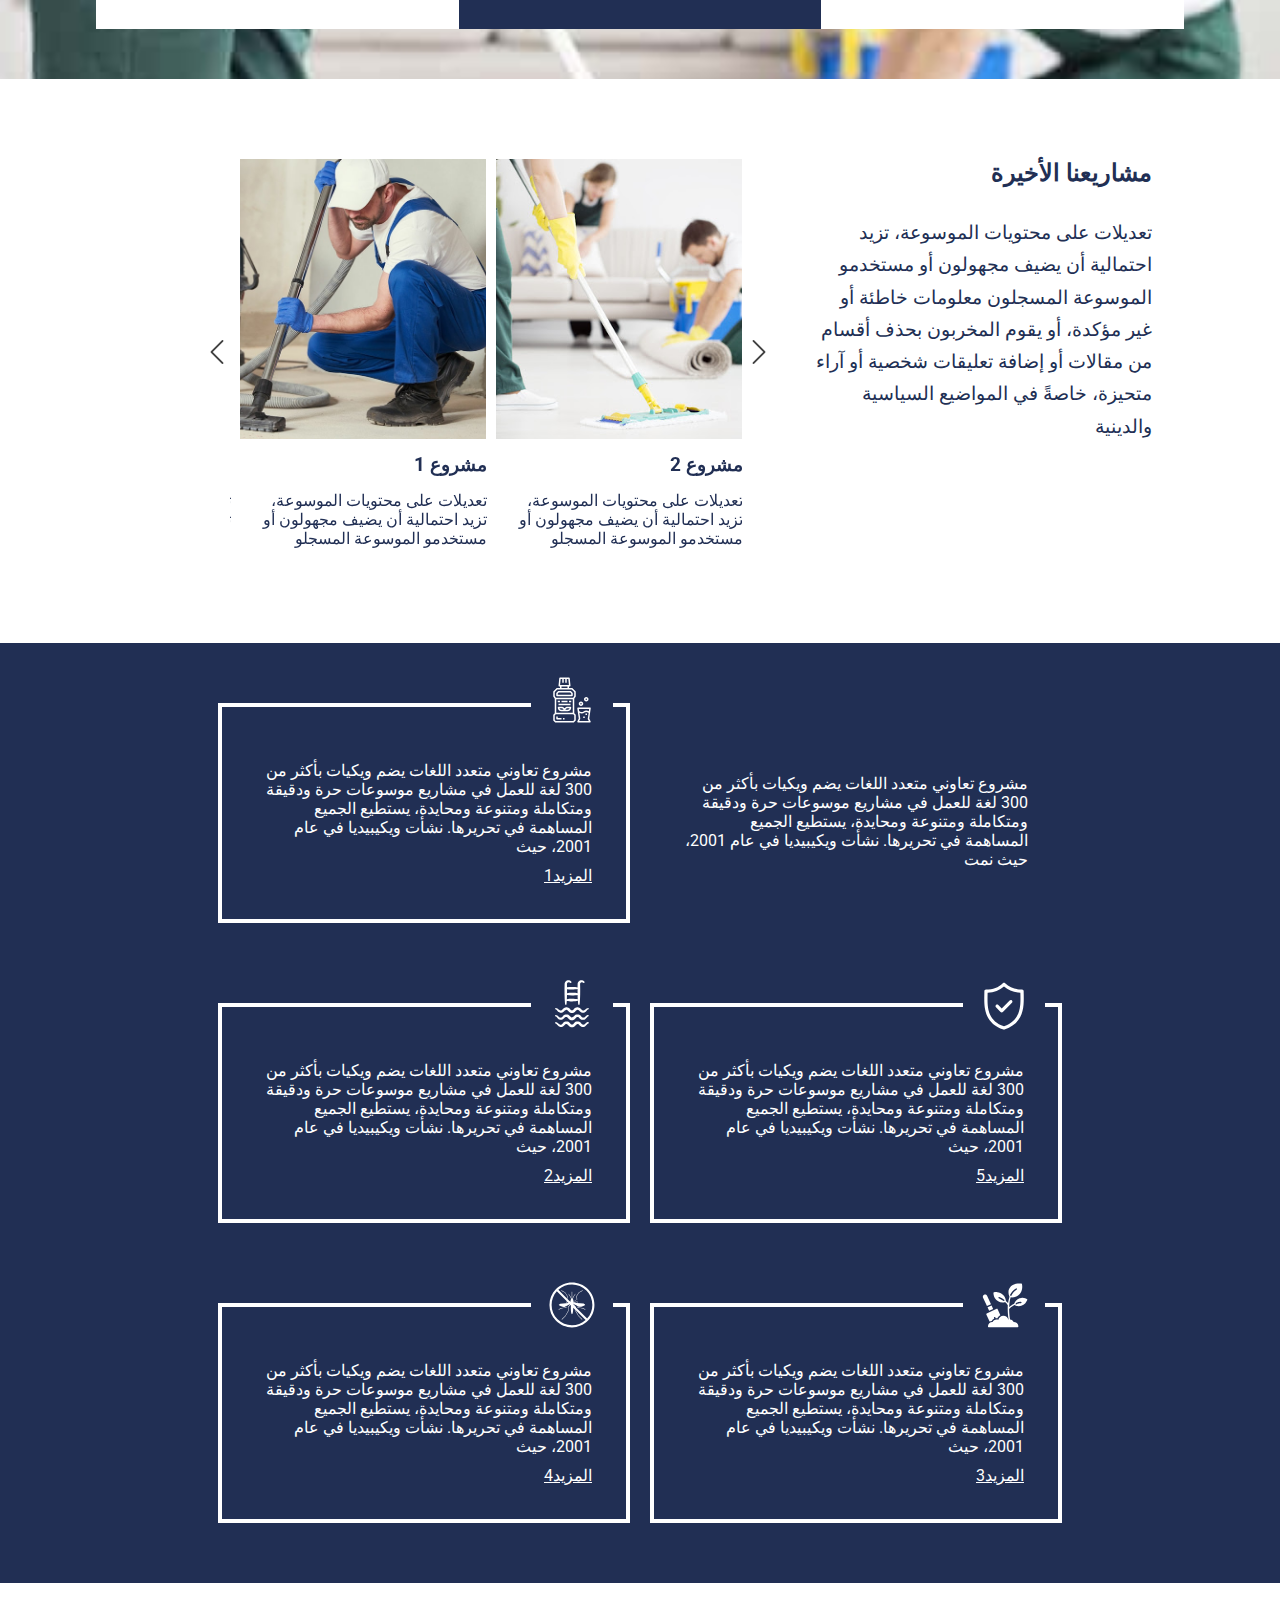
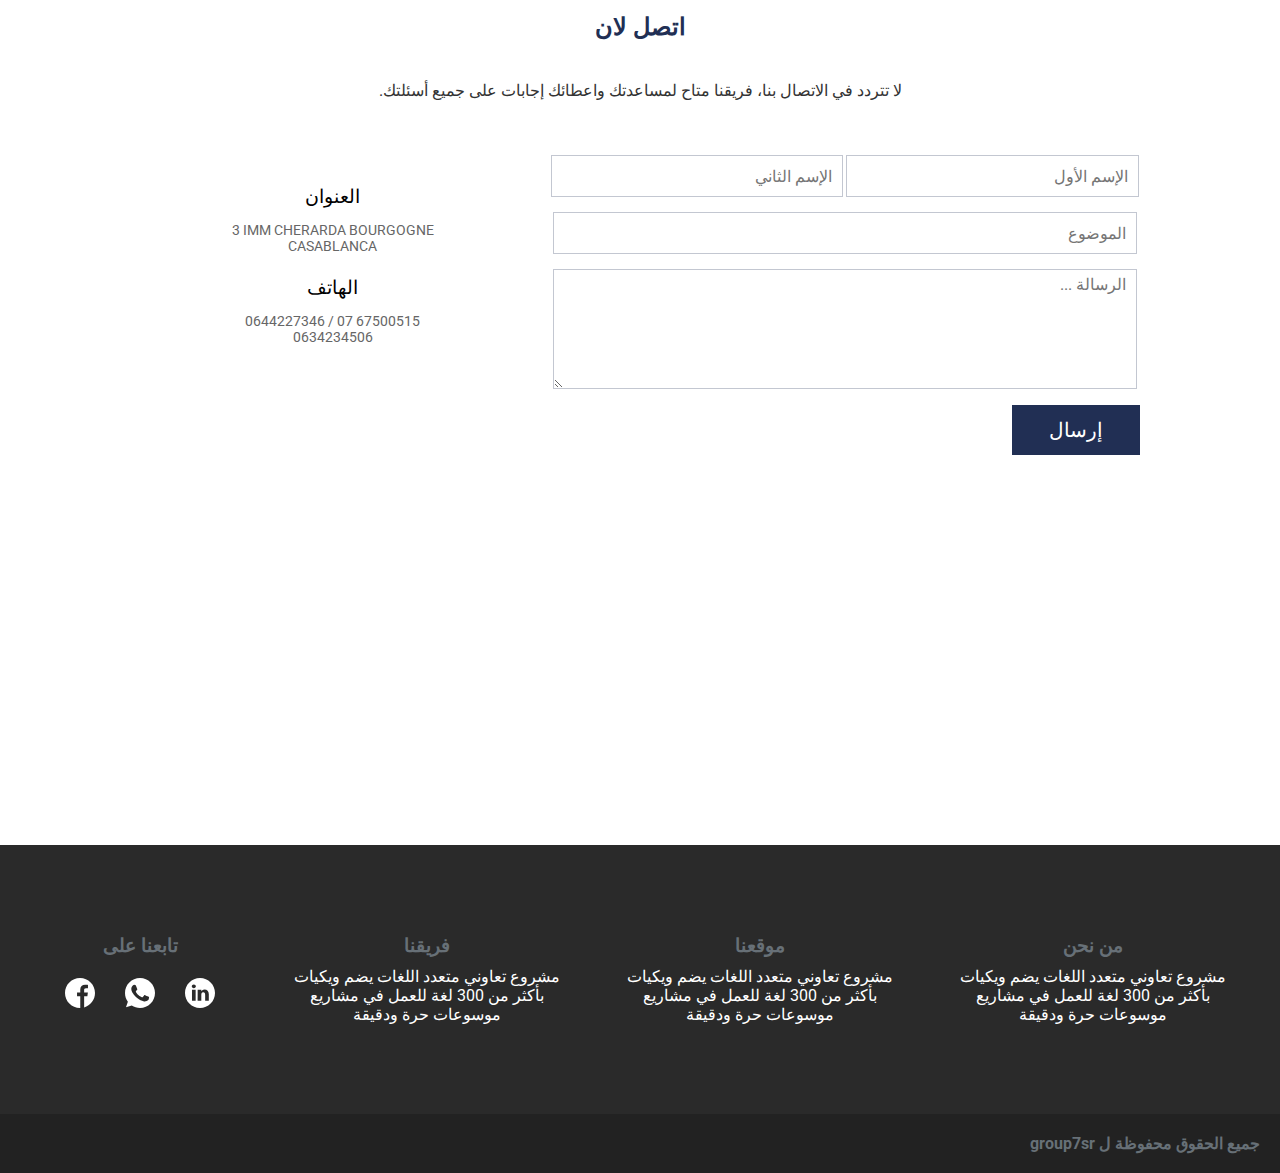
==== commit d394f7c2: "more info" ====
--- a/index.html
+++ b/index.html
@@ -75,6 +75,7 @@
             </li>
         </ul>
     </div>
+
     <div class="menu">
         <div class="div--logo">
             <div>
@@ -280,6 +281,7 @@
                         مشروع تعاوني متعدد اللغات يضم ويكيات بأكثر من 300 لغة للعمل في مشاريع موسوعات حرة ودقيقة
                         ومتكاملة ومتنوعة ومحايدة، يستطيع الجميع المساهمة في تحريرها. نشأت ويكيبيديا في عام 2001، حيث
                     </p>
+                    <a href="#" class="more-link">1المزيد</a>
                 </div>
                 <div class="div-rel col-12 col-md-6 col-lg-4 col-xl-4">
                     <svg class="div-rel-img" version="1.1" id="Layer_1" xmlns="http://www.w3.org/2000/svg"
@@ -300,6 +302,7 @@
                         مشروع تعاوني متعدد اللغات يضم ويكيات بأكثر من 300 لغة للعمل في مشاريع موسوعات حرة ودقيقة
                         ومتكاملة ومتنوعة ومحايدة، يستطيع الجميع المساهمة في تحريرها. نشأت ويكيبيديا في عام 2001، حيث
                     </p>
+                    <a href="#" class="more-link">5المزيد</a>
                 </div>
                 <div class="div-rel col-12 col-md-6 col-lg-4 col-xl-4">
                     <svg class="div-rel-img" version="1.1" id="Layer_1" xmlns="http://www.w3.org/2000/svg"
@@ -358,6 +361,7 @@
                         مشروع تعاوني متعدد اللغات يضم ويكيات بأكثر من 300 لغة للعمل في مشاريع موسوعات حرة ودقيقة
                         ومتكاملة ومتنوعة ومحايدة، يستطيع الجميع المساهمة في تحريرها. نشأت ويكيبيديا في عام 2001، حيث
                     </p>
+                    <a href="./more/info.html" class="more-link">2المزيد</a>
                 </div>
                 <div class="div-rel col-12 col-md-6 col-lg-4 col-xl-4">
                     <svg class="div-rel-img" version="1.1" id="Layer_1" xmlns="http://www.w3.org/2000/svg"
@@ -401,6 +405,7 @@
                         مشروع تعاوني متعدد اللغات يضم ويكيات بأكثر من 300 لغة للعمل في مشاريع موسوعات حرة ودقيقة
                         ومتكاملة ومتنوعة ومحايدة، يستطيع الجميع المساهمة في تحريرها. نشأت ويكيبيديا في عام 2001، حيث
                     </p>
+                    <a href="#" class="more-link">3المزيد</a>
                 </div>
                 <div class="div-rel col-12 col-md-6 col-lg-4 col-xl-4">
                     <svg class="div-rel-img" version="1.1" id="Layer_1" xmlns="http://www.w3.org/2000/svg"
@@ -430,6 +435,8 @@
                         مشروع تعاوني متعدد اللغات يضم ويكيات بأكثر من 300 لغة للعمل في مشاريع موسوعات حرة ودقيقة
                         ومتكاملة ومتنوعة ومحايدة، يستطيع الجميع المساهمة في تحريرها. نشأت ويكيبيديا في عام 2001، حيث
                     </p>
+
+                    <a href="#" class="more-link">4المزيد</a>
                 </div>
             </div>
         </section>
@@ -496,8 +503,8 @@
             <div id='map' style='width: 100%; height: 350px;'></div>
 
         </section>
-
     </main>
+
     <footer class="footer">
 
         <div>
@@ -559,9 +566,6 @@
     <script src="//code.jquery.com/jquery-1.11.0.min.js"></script>
     <script src="./assets/js/slick.min.js"></script>
 
-
-
-
     <script>
         mapboxgl.accessToken = 'pk.eyJ1IjoibW9oYW1tZWQxMjUiLCJhIjoiY2tsY2ZicTA1MG9sZzJwczRudXlmOWJzYSJ9.KF443DqAhmG9sjI6ECqaww';
 
@@ -575,7 +579,8 @@
             container: 'map',
             style: 'mapbox://styles/mapbox/streets-v11',
             center: [-8.014018, 31.646753],
-            zoom: 9
+            zoom: 9,
+            scrollZoom: false,
         });
 
         const nav = new mapboxgl.NavigationControl();
--- a/assets/css/style.css
+++ b/assets/css/style.css
@@ -413,4 +413,10 @@
 
 .all-service p {
     color: white;
+}
+
+.more-link {
+    color: white;
+    margin-top: 10px;
+    display: block;
 }--- a/assets/css/responsive.css
+++ b/assets/css/responsive.css
@@ -74,7 +74,7 @@
         margin: 40px 10px;
         width :412px;
         height: 220px;
-        padding: 70px 34px;
+        padding: 54px 34px;
     }
 
     .div-rel1 {
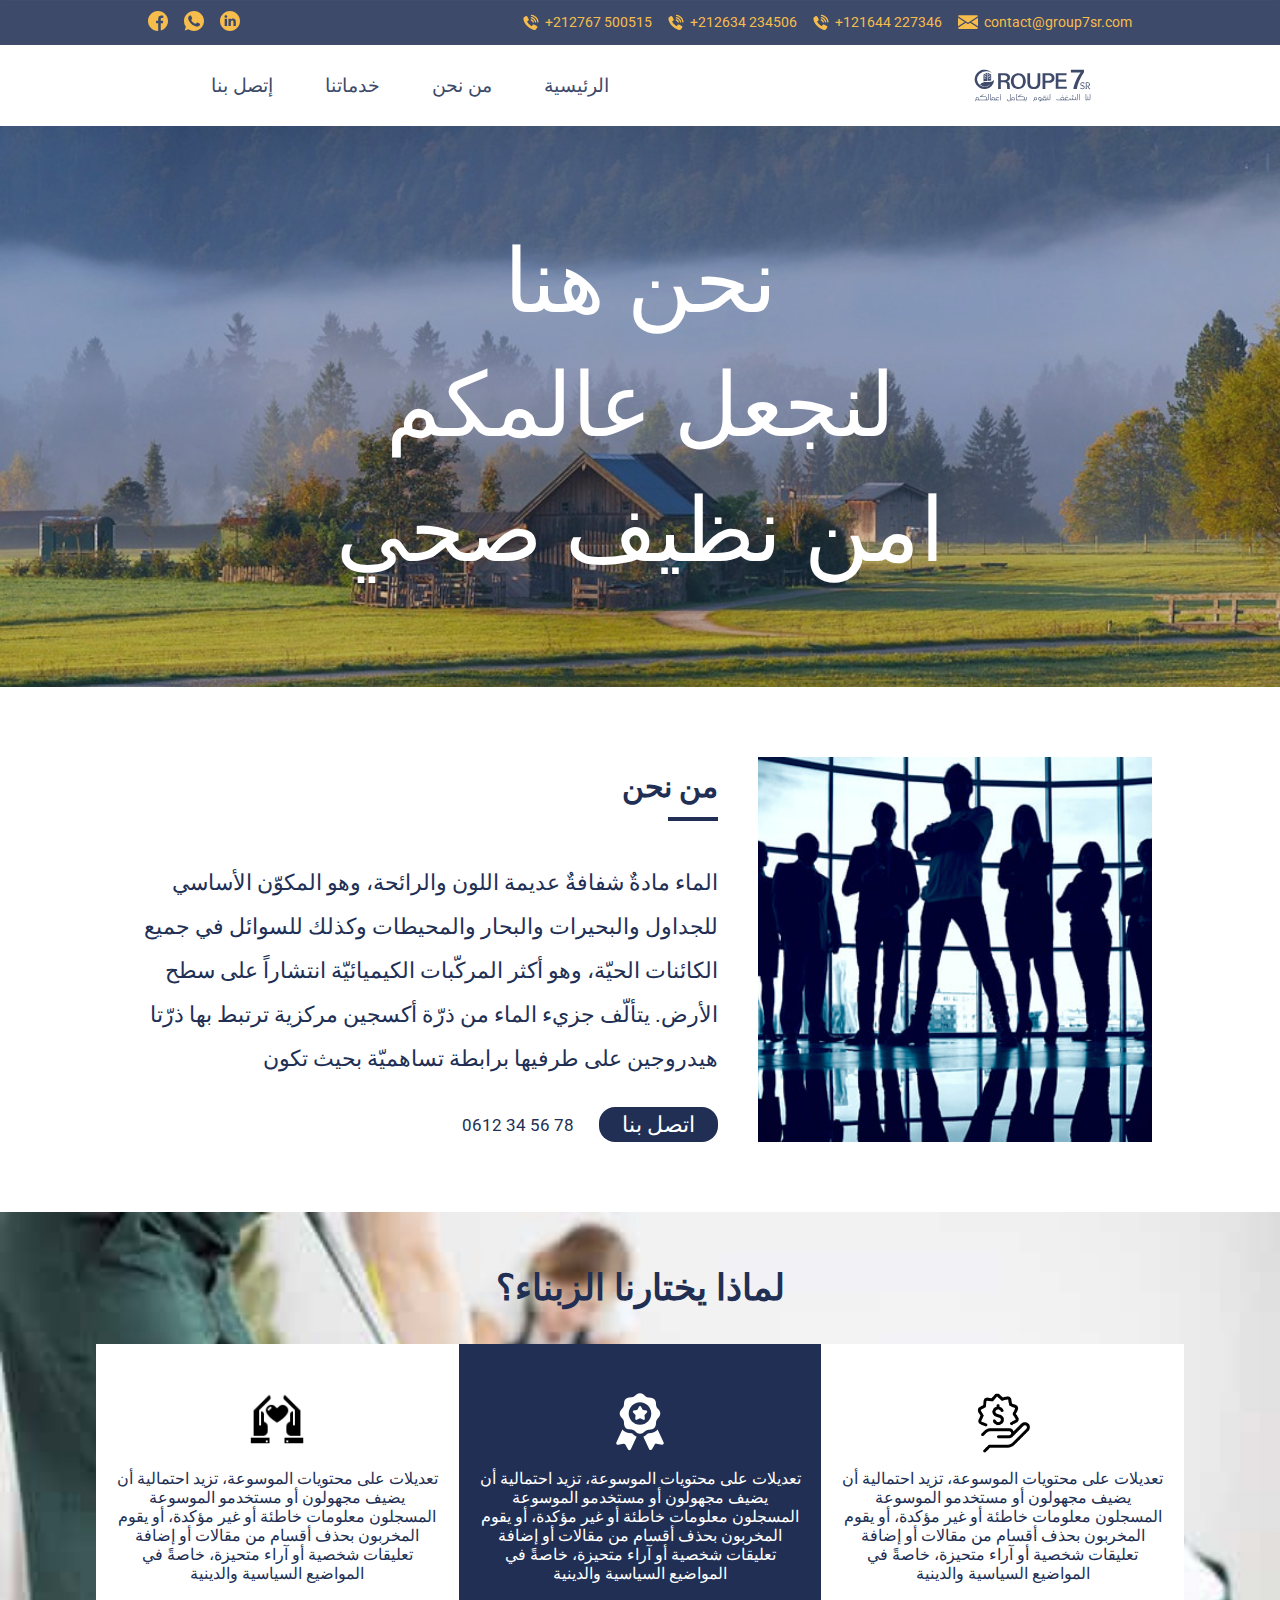
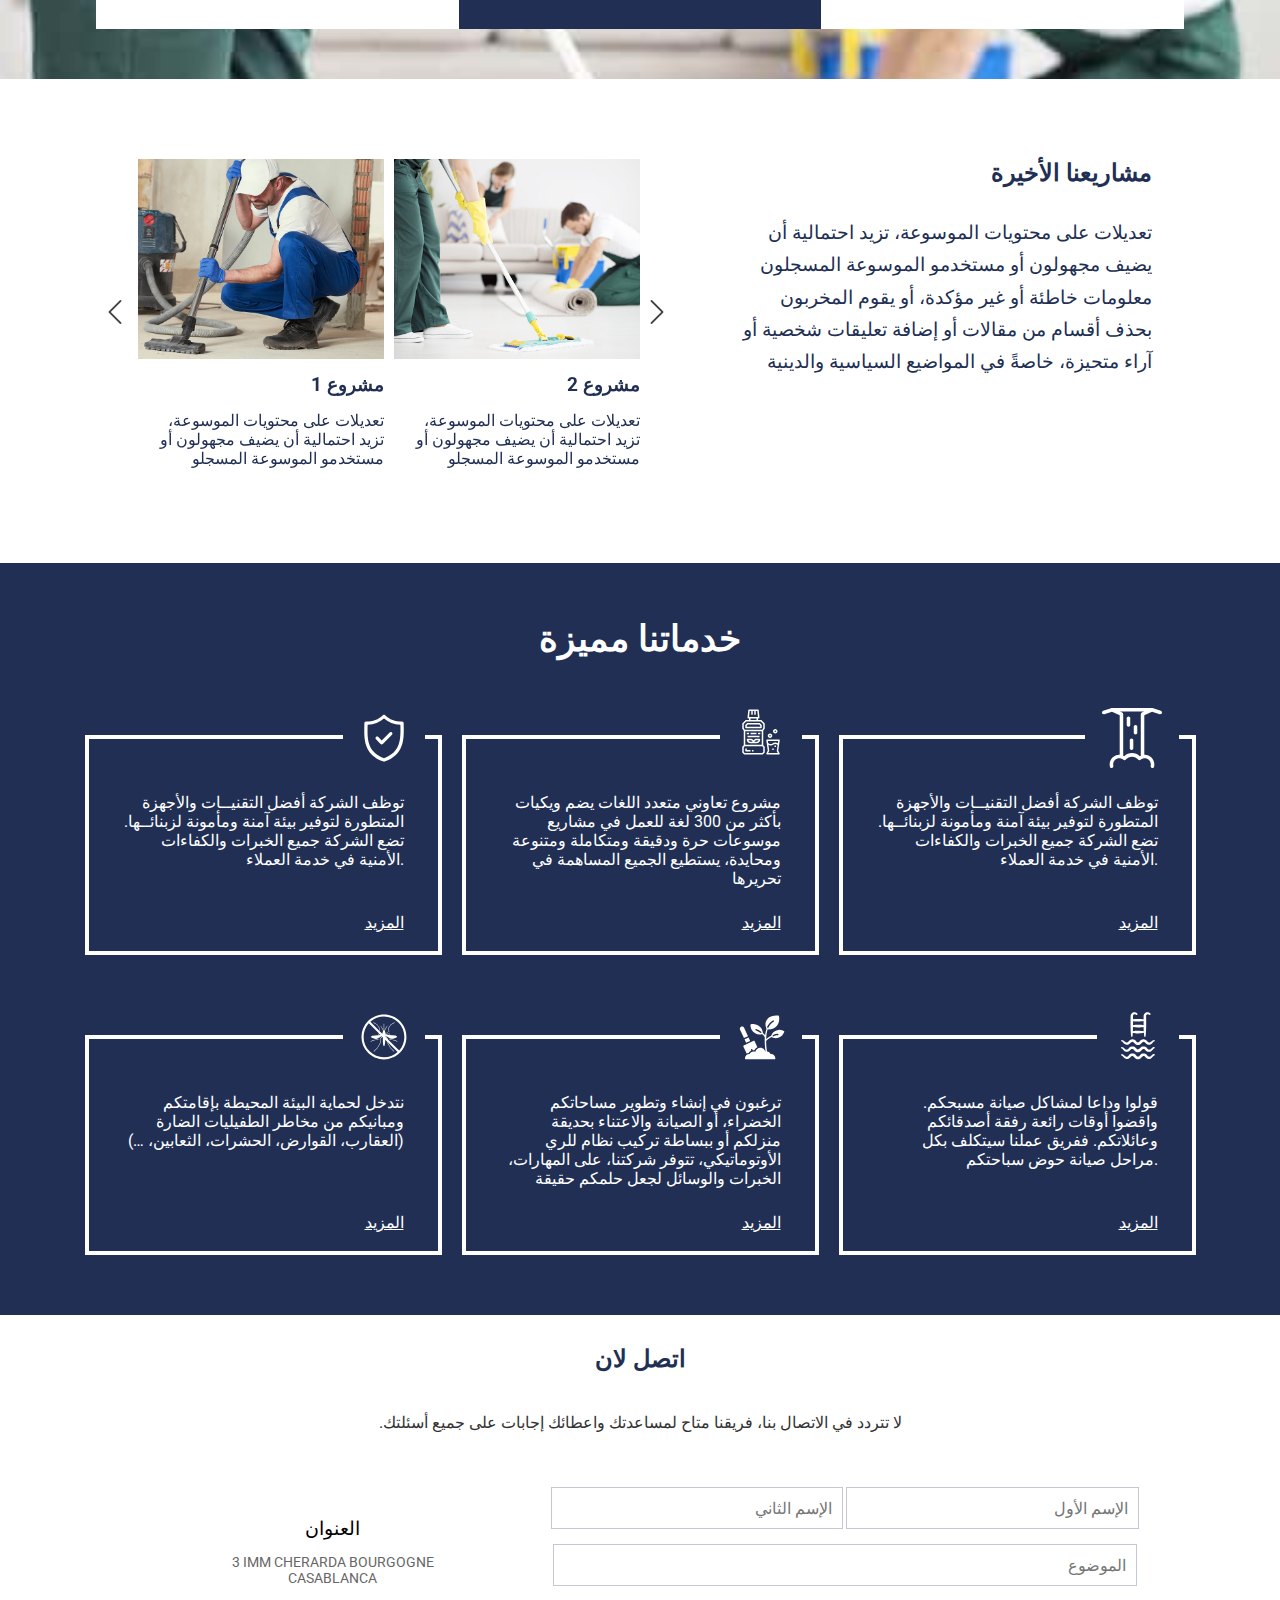
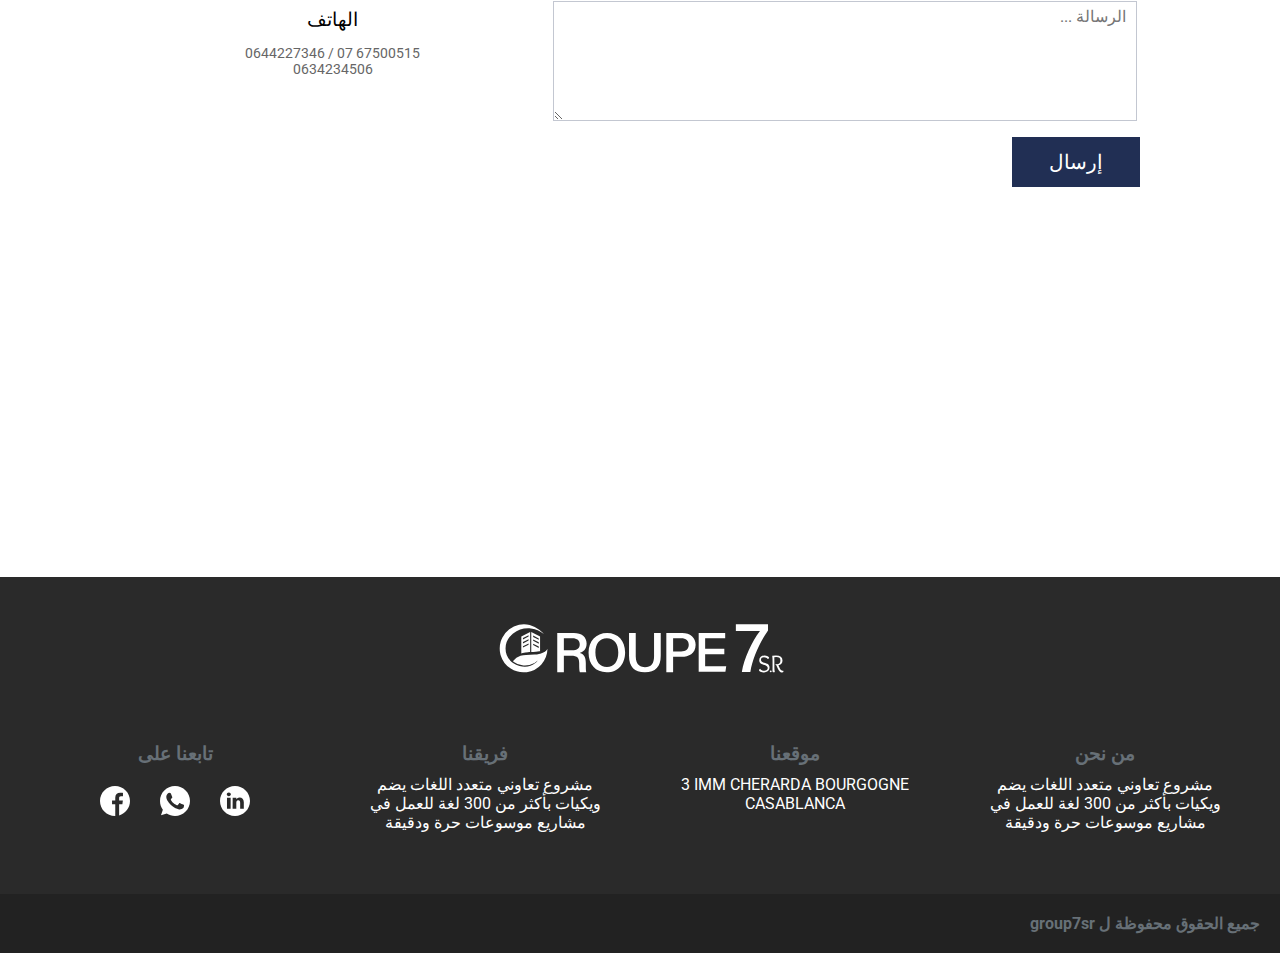
==== commit 5b6a5346: "last change 1" ====
--- a/index.html
+++ b/index.html
@@ -2,21 +2,50 @@
 <html lang="ar">
 
 <head>
+    <link rel="shortcut icon" type="image/x-icon" href="./assets/media/logo/icon.png" />
     <meta charset="UTF-8">
     <meta name="viewport" content="width=device-width, initial-scale=1.0">
     <link rel="preconnect" href="https://fonts.gstatic.com">
     <link href="https://fonts.googleapis.com/css2?family=Roboto:wght@300&display=swap" rel="stylesheet">
     <link rel="stylesheet" href="./assets/css/bootstrap-grid.css">
     <link rel="stylesheet" href="./assets/css/style.css">
+    <link rel="stylesheet" href="./assets/css/mobile-menu.css">
     <link rel="stylesheet" href="./assets/css/responsive.css">
     <link rel="stylesheet" href="./assets/css/slick.css">
     <link rel="stylesheet" href="./assets/css/slick-theme.css">
-    <script src='https://api.mapbox.com/mapbox-gl-js/v2.1.1/mapbox-gl.js'></script>
-    <link href='https://api.mapbox.com/mapbox-gl-js/v2.1.1/mapbox-gl.css' rel='stylesheet' />
     <title>Group 7 sr</title>
 </head>
 
-<body>
+<body id="body">
+
+    <nav id="nav" class="nav" role="navigation">
+
+        <ul class="nav__menu" id="menu" tabindex="-1" aria-label="main navigation" hidden>
+            <li class="nav__item"><a href="#home" class="nav__link scroll">الرئيسية</a></li>
+            <li class="nav__item"><a href="#who" class="nav__link scroll">من نحن</a></li>
+            <li class="nav__item"><a href="#service" class="nav__link scroll">خدماتنا</a></li>
+            <li class="nav__item"><a href="#contact" class="nav__link scroll">إتصل بنا</a></li>
+        </ul>
+
+        <a href="#nav" class="nav__toggle" role="button" aria-expanded="false" aria-controls="menu">
+            <svg class="menuicon" xmlns="http://www.w3.org/2000/svg" width="50" height="50" viewBox="0 0 50 50">
+                <title>Toggle Menu</title>
+                <g>
+                    <line class="menuicon__bar" x1="13" y1="16.5" x2="37" y2="16.5" />
+                    <line class="menuicon__bar" x1="13" y1="24.5" x2="37" y2="24.5" />
+                    <line class="menuicon__bar" x1="13" y1="24.5" x2="37" y2="24.5" />
+                    <line class="menuicon__bar" x1="13" y1="32.5" x2="37" y2="32.5" />
+                    <circle class="menuicon__circle" r="23" cx="25" cy="25" />
+                </g>
+            </svg>
+        </a>
+
+        <div class="splash"></div>
+
+    </nav>
+
+
+
     <div class="media">
         <div>
             <ul class="media-list">
@@ -40,12 +69,20 @@
         <div>
             <ul class="media-list">
                 <li class="media-item info">
-                    <img src="./assets/media/media/Location.svg" class="media-img" alt="Location">
-                    <p>3 IMM CHERARDA BOURGOGNE CASABLANCA</p>
+                    <img src="./assets/media/media/Phone.svg" class="media-img" alt="Phone">
+                    <p>+212767 500515</p>
                 </li>
                 <li class="media-item info">
                     <img src="./assets/media/media/Phone.svg" class="media-img" alt="Phone">
-                    <p>0644227346 / 07 67500515 0634234506</p>
+                    <p>+212634 234506</p>
+                </li>
+                <li class="media-item info">
+                    <img src="./assets/media/media/Phone.svg" class="media-img" alt="Phone">
+                    <p>+121644 227346</p>
+                </li>
+                <li class="media-item info">
+                    <img src="./assets/media/media/email.svg" class="media-img" alt="Phone">
+                    <p>contact@group7sr.com</p>
                 </li>
             </ul>
         </div>
@@ -62,51 +99,77 @@
         </div>
         <ul class="mobile-list">
             <li class="mobile-item">
-                <a href="#" class="mobile-link">من نحن</a>
+                <a href="#home" class="mobile-link scroll">الرئيسية</a>
             </li>
             <li class="mobile-item">
-                <a href="#" class="mobile-link">خدماتنا</a>
+                <a href="#who" class="mobile-link scroll">من نحن</a>
             </li>
             <li class="mobile-item">
-                <a href="#" class="mobile-link">شهادة الزبناء</a>
+                <a href="#service" class="mobile-link scroll">خدماتنا</a>
             </li>
             <li class="mobile-item">
-                <a href="#" class="mobile-link">إتصل بنا</a>
+                <a href="#contact" class="mobile-link scroll">إتصل بنا</a>
             </li>
         </ul>
     </div>
 
+    <div class="menu scroll-menu" id="menu-scroll">
+        <div class="div--logo">
+            <div class="align-item-div">
+                <img src="./assets/media/logo/01011-01.svg" class="logo" alt="logo">
+            </div>
+            <div>
+                <!-- <img src="./assets/media/icon-hamburger.svg" class="hamburger" id='hamburger' alt="hamburger"> -->
+                <ul class="list">
+                    <li class="item">
+                        <a href="#home" class="link scroll">الرئيسية</a>
+                    </li>
+                    <li class="item">
+                        <a href="#who" class="link scroll">من نحن</a>
+                    </li>
+                    <li class="item">
+                        <a href="#service" class="link scroll">خدماتنا</a>
+                    </li>
+                    <li class="item">
+                        <a href="#contact" class="link scroll">إتصل بنا</a>
+                    </li>
+                </ul>
+            </div>
+        </div>
+    </div>
+
+
     <div class="menu">
         <div class="div--logo">
-            <div>
-                <img src="./assets/media/logo.PNG" class="logo" alt="logo">
-            </div>
-            <div>
-                <img src="./assets/media/icon-hamburger.svg" class="hamburger" id='hamburger' alt="hamburger">
+            <div class="align-item-div">
+                <img src="./assets/media/logo/01011-01.svg" class="logo" alt="logo">
+            </div>
+            <div>
+                <!-- <img src="./assets/media/icon-hamburger.svg" class="hamburger" id='hamburger' alt="hamburger"> -->
                 <ul class="list">
                     <li class="item">
-                        <a href="#" class="link">من نحن</a>
+                        <a href="#home" class="link scroll">الرئيسية</a>
                     </li>
                     <li class="item">
-                        <a href="#" class="link">خدماتنا</a>
+                        <a href="#who" class="link scroll">من نحن</a>
                     </li>
                     <li class="item">
-                        <a href="#" class="link">شهادة الزبناء</a>
+                        <a href="#service" class="link scroll">خدماتنا</a>
                     </li>
                     <li class="item">
-                        <a href="#" class="link">إتصل بنا</a>
+                        <a href="#contact" class="link scroll">إتصل بنا</a>
                     </li>
                 </ul>
             </div>
         </div>
     </div>
 
-    <header class="header">
+    <header class="header" id="home">
         <h1>نحن هنا <br> لنجعل عالمكم <br>امن نظيف صحي</h1>
     </header>
 
     <main>
-        <section class="how-we-are">
+        <section class="how-we-are" id="who">
             <div class="rg">
                 <img src="./assets/media/Leadership-Advisory-01-min.jpg" class="leader" alt="Leadership Advisory">
             </div>
@@ -230,14 +293,32 @@
             </div>
         </section>
 
-        <section class="all-service">
+        <section class="all-service" id="service">
+            <div class="text-center">
+                <h2 class="why-h2" style="color: white;text-align: center;">خدماتنا مميزة</h2>
+            </div>
             <div class="row all-row">
-                <div class="div-rel1 col-12 col-md-4 col-lg-4">
-                    <h3>خدماتنا مميزة</h3>
+
+                <div class="div-rel col-12 col-md-6 col-lg-4 col-xl-4">
+                    <svg class="div-rel-img" id="Layer_1" fill='white' enable-background="new 0 0 512.014 512.014"
+                        viewBox="0 0 512.014 512.014" xmlns="http://www.w3.org/2000/svg">
+                        <g>
+                            <path
+                                d="m241.011 88.005c0-8.284-6.716-15-15-15s-15 6.716-15 15v57c0 8.284 6.716 15 15 15s15-6.716 15-15z" />
+                            <path
+                                d="m286.009 146.005c-8.284 0-15 6.716-15 15v50c0 8.284 6.716 15 15 15s15-6.716 15-15v-50c0-8.284-6.716-15-15-15z" />
+                            <path
+                                d="m252.01 261.005c-8.284 0-15 6.716-15 15v67c0 8.284 6.716 15 15 15s15-6.716 15-15v-67c0-8.284-6.716-15-15-15z" />
+                            <path
+                                d="m501.715 24.22-71.006-23.458c-2.41-.796-9.218-.756-10.154-.756h-335.545c-2.715 0-5.254.732-7.451 1.993l-67.26 22.22c-7.866 2.599-12.137 11.083-9.538 18.949s11.084 12.133 18.948 9.538l65.342-21.587 65.942 30.882v337.671c-1.11-.045-2.221-.075-3.336-.075-45.427 0-82.385 36.958-82.385 82.385 0 6.187.691 12.361 2.055 18.352 1.584 6.957 7.767 11.674 14.612 11.674 1.103 0 2.223-.122 3.343-.377 8.077-1.839 13.136-9.877 11.297-17.955-.867-3.809-1.307-7.743-1.307-11.693 0-28.885 23.5-52.385 52.385-52.385 12.604 0 24.781 4.539 34.289 12.78 3.092 2.679 7.142 3.979 11.214 3.602 4.073-.379 7.814-2.404 10.357-5.607 12.804-16.121 31.933-25.367 52.483-25.367 20.552 0 39.682 9.246 52.484 25.367 2.543 3.203 6.285 5.229 10.357 5.607 4.07.379 8.123-.923 11.214-3.602 9.508-8.241 21.686-12.78 34.289-12.78 28.885 0 52.385 23.5 52.385 52.385 0 3.945-.44 7.878-1.309 11.69-1.841 8.077 3.216 16.117 11.293 17.957 8.081 1.844 16.118-3.215 17.957-11.293 1.366-5.995 2.059-12.171 2.059-18.354 0-45.427-36.958-82.385-82.385-82.385-1.115 0-2.226.03-3.336.075v-337.667l65.953-30.887 65.342 21.587c7.863 2.595 16.349-1.672 18.948-9.538 2.601-7.866-1.67-16.35-9.536-18.948zm-179.455 386.934c-17.855-16.761-41.333-26.149-66.259-26.149-24.925 0-48.402 9.389-66.258 26.149-2.827-1.68-5.752-3.176-8.75-4.502v-353.647c0-.064-.009-.125-.01-.189.132-5.763-3.073-11.335-8.629-13.937l-18.947-8.873h205.198l-18.947 8.873c-5.469 2.561-8.653 8-8.626 13.666-.005.154-.023.305-.023.46v353.648c-2.997 1.326-5.922 2.822-8.749 4.501z" />
+                        </g>
+                    </svg>
+
                     <p>
-                        مشروع تعاوني متعدد اللغات يضم ويكيات بأكثر من 300 لغة للعمل في مشاريع موسوعات حرة ودقيقة
-                        ومتكاملة ومتنوعة ومحايدة، يستطيع الجميع المساهمة في تحريرها. نشأت ويكيبيديا في عام 2001، حيث نمت
+                        توظف الشركة أفضل التقنيــات والأجهزة المتطورة لتوفير بيئة آمنة ومأمونة لزبنائــها. تضع الشركة
+                        جميع الخبرات والكفاءات الأمنية في خدمة العملاء.
                     </p>
+                    <a href="#" class="more-link">المزيد</a>
                 </div>
                 <div class="div-rel col-12 col-md-6 col-lg-4 col-xl-4">
                     <svg class="div-rel-img" version="1.1" id="Layer_1" xmlns="http://www.w3.org/2000/svg"
@@ -279,9 +360,9 @@
 
                     <p>
                         مشروع تعاوني متعدد اللغات يضم ويكيات بأكثر من 300 لغة للعمل في مشاريع موسوعات حرة ودقيقة
-                        ومتكاملة ومتنوعة ومحايدة، يستطيع الجميع المساهمة في تحريرها. نشأت ويكيبيديا في عام 2001، حيث
+                        ومتكاملة ومتنوعة ومحايدة، يستطيع الجميع المساهمة في تحريرها
                     </p>
-                    <a href="#" class="more-link">1المزيد</a>
+                    <a href="#" class="more-link">المزيد</a>
                 </div>
                 <div class="div-rel col-12 col-md-6 col-lg-4 col-xl-4">
                     <svg class="div-rel-img" version="1.1" id="Layer_1" xmlns="http://www.w3.org/2000/svg"
@@ -299,10 +380,10 @@
                     </svg>
 
                     <p>
-                        مشروع تعاوني متعدد اللغات يضم ويكيات بأكثر من 300 لغة للعمل في مشاريع موسوعات حرة ودقيقة
-                        ومتكاملة ومتنوعة ومحايدة، يستطيع الجميع المساهمة في تحريرها. نشأت ويكيبيديا في عام 2001، حيث
+                        توظف الشركة أفضل التقنيــات والأجهزة المتطورة لتوفير بيئة آمنة ومأمونة لزبنائــها. تضع الشركة
+                        جميع الخبرات والكفاءات الأمنية في خدمة العملاء.
                     </p>
-                    <a href="#" class="more-link">5المزيد</a>
+                    <a href="#" class="more-link">المزيد</a>
                 </div>
                 <div class="div-rel col-12 col-md-6 col-lg-4 col-xl-4">
                     <svg class="div-rel-img" version="1.1" id="Layer_1" xmlns="http://www.w3.org/2000/svg"
@@ -358,10 +439,10 @@
                                 c-5.2-1.3-16-1.3-21.9-0.2c0-1.7,0-3.5,0-5.2c0-1,0-2.1,0-3.1C45.7,28.5,56.4,28.4,61.6,27.2L61.6,27.2z" />
                     </svg>
                     <p>
-                        مشروع تعاوني متعدد اللغات يضم ويكيات بأكثر من 300 لغة للعمل في مشاريع موسوعات حرة ودقيقة
-                        ومتكاملة ومتنوعة ومحايدة، يستطيع الجميع المساهمة في تحريرها. نشأت ويكيبيديا في عام 2001، حيث
+                        قولوا وداعا لمشاكل صيانة مسبحكم. واقضوا أوقات رائعة رفقة أصدقائكم وعائلاتكم. ففريق عملنا سيتكلف
+                        بكل مراحل صيانة حوض سباحتكم.
                     </p>
-                    <a href="./more/info.html" class="more-link">2المزيد</a>
+                    <a href="./more/info.html" class="more-link">المزيد</a>
                 </div>
                 <div class="div-rel col-12 col-md-6 col-lg-4 col-xl-4">
                     <svg class="div-rel-img" version="1.1" id="Layer_1" xmlns="http://www.w3.org/2000/svg"
@@ -402,10 +483,10 @@
                         </g>
                     </svg>
                     <p>
-                        مشروع تعاوني متعدد اللغات يضم ويكيات بأكثر من 300 لغة للعمل في مشاريع موسوعات حرة ودقيقة
-                        ومتكاملة ومتنوعة ومحايدة، يستطيع الجميع المساهمة في تحريرها. نشأت ويكيبيديا في عام 2001، حيث
+                        ترغبون في إنشاء وتطوير مساحاتكم الخضراء، أو الصيانة والاعتناء بحديقة منزلكم أو ببساطة تركيب نظام
+                        للري الأوتوماتيكي، تتوفر شركتنا، على المهارات، الخبرات والوسائل لجعل حلمكم حقيقة
                     </p>
-                    <a href="#" class="more-link">3المزيد</a>
+                    <a href="#" class="more-link">المزيد</a>
                 </div>
                 <div class="div-rel col-12 col-md-6 col-lg-4 col-xl-4">
                     <svg class="div-rel-img" version="1.1" id="Layer_1" xmlns="http://www.w3.org/2000/svg"
@@ -432,16 +513,16 @@
                         </g>
                     </svg>
                     <p>
-                        مشروع تعاوني متعدد اللغات يضم ويكيات بأكثر من 300 لغة للعمل في مشاريع موسوعات حرة ودقيقة
-                        ومتكاملة ومتنوعة ومحايدة، يستطيع الجميع المساهمة في تحريرها. نشأت ويكيبيديا في عام 2001، حيث
+                        نتدخل لحماية البيئة المحيطة بإقامتكم ومبانيكم من مخاطر الطفيليات الضارة (العقارب، القوارض،
+                        الحشرات، الثعابين، …)
                     </p>
 
-                    <a href="#" class="more-link">4المزيد</a>
+                    <a href="./more/insects.html" class="more-link">المزيد</a>
                 </div>
             </div>
         </section>
 
-        <section class="map">
+        <section class="map" id="contact">
             <div>
                 <h2>اتصل لان</h2>
                 <div class="contact-text">
@@ -498,63 +579,66 @@
                 </div>
             </div>
 
-
-
-            <div id='map' style='width: 100%; height: 350px;'></div>
+            <div id='map' style='width: 100%; height: 350px;'>
+                <iframe
+                    src="https://www.google.com/maps/embed?pb=!1m18!1m12!1m3!1d3323.142248926524!2d-7.637483685313282!3d33.60161344879086!2m3!1f0!2f0!3f0!3m2!1i1024!2i768!4f13.1!3m3!1m2!1s0xda7d2f460856285%3A0x362590c3c6e1afcb!2sRue%20Chrarda%2C%20Casablanca%2020250!5e0!3m2!1sfr!2sma!4v1614847514933!5m2!1sfr!2sma"
+                    width="100%" height="350px" style="border:0;" allowfullscreen="" loading="lazy"></iframe>
+            </div>
 
         </section>
     </main>
 
-    <footer class="footer">
-
-        <div>
-            <h3>
-                من نحن
-            </h3>
-            <p>
-                مشروع تعاوني متعدد اللغات يضم ويكيات بأكثر من 300 لغة للعمل في مشاريع موسوعات حرة ودقيقة
-
-            </p>
+    <footer class="parent-footer">
+        <div class="parent-logo">
+            <img src="./assets/media/logo/0101-01.svg" class="footer-logo" alt="">
         </div>
-        <div>
-            <h3>
-                موقعنا
-            </h3>
-            <p>
-                مشروع تعاوني متعدد اللغات يضم ويكيات بأكثر من 300 لغة للعمل في مشاريع موسوعات حرة ودقيقة
-
-            </p>
+        <div class="footer">
+            <div>
+                <h3>
+                    من نحن
+                </h3>
+                <p>
+                    مشروع تعاوني متعدد اللغات يضم ويكيات بأكثر من 300 لغة للعمل في مشاريع موسوعات حرة ودقيقة
+
+                </p>
+            </div>
+            <div>
+                <h3>
+                    موقعنا
+                </h3>
+                <p>
+                    3 IMM CHERARDA BOURGOGNE CASABLANCA
+                </p>
+            </div>
+            <div>
+                <h3>
+                    فريقنا
+                </h3>
+                <p>
+                    مشروع تعاوني متعدد اللغات يضم ويكيات بأكثر من 300 لغة للعمل في مشاريع موسوعات حرة ودقيقة
+                </p>
+            </div>
+            <div>
+                <h3>تابعنا على</h3>
+                <ul class="footer-list">
+                    <li class="footer-item">
+                        <a href="#" class="footer-link">
+                            <img src="./assets/media/facebook.svg" alt="facebook">
+                        </a>
+                    </li>
+                    <li class="footer-item">
+                        <a href="#" class="footer-link">
+                            <img src="./assets/media/whatsapp.svg" alt="whatsapp">
+                        </a>
+                    </li>
+                    <li class="footer-item">
+                        <a href="#" class="footer-link">
+                            <img src="./assets/media/linkedin.svg" alt="linkedin">
+                        </a>
+                    </li>
+                </ul>
+            </div>
         </div>
-        <div>
-            <h3>
-                فريقنا
-            </h3>
-            <p>
-                مشروع تعاوني متعدد اللغات يضم ويكيات بأكثر من 300 لغة للعمل في مشاريع موسوعات حرة ودقيقة
-
-            </p>
-        </div>
-        <div>
-            <h3>تابعنا على</h3>
-            <ul class="footer-list">
-                <li class="footer-item">
-                    <a href="#" class="footer-link">
-                        <img src="./assets/media/facebook.svg" alt="facebook">
-                    </a>
-                </li>
-                <li class="footer-item">
-                    <a href="#" class="footer-link">
-                        <img src="./assets/media/whatsapp.svg" alt="whatsapp">
-                    </a>
-                </li>
-                <li class="footer-item">
-                    <a href="#" class="footer-link">
-                        <img src="./assets/media/linkedin.svg" alt="linkedin">
-                    </a>
-                </li>
-            </ul>
-        </div>
-
     </footer>
     <div class="copywrite">
         <strong>جميع الحقوق محفوظة ل group7sr</strong>
@@ -565,31 +649,6 @@
     <script src="./assets/js/main.js"></script>
     <script src="//code.jquery.com/jquery-1.11.0.min.js"></script>
     <script src="./assets/js/slick.min.js"></script>
-
-    <script>
-        mapboxgl.accessToken = 'pk.eyJ1IjoibW9oYW1tZWQxMjUiLCJhIjoiY2tsY2ZicTA1MG9sZzJwczRudXlmOWJzYSJ9.KF443DqAhmG9sjI6ECqaww';
-
-        mapboxgl.setRTLTextPlugin(
-            'https://api.mapbox.com/mapbox-gl-js/plugins/mapbox-gl-rtl-text/v0.2.3/mapbox-gl-rtl-text.js',
-            null,
-            true
-        );
-
-        var map = new mapboxgl.Map({
-            container: 'map',
-            style: 'mapbox://styles/mapbox/streets-v11',
-            center: [-8.014018, 31.646753],
-            zoom: 9,
-            scrollZoom: false,
-        });
-
-        const nav = new mapboxgl.NavigationControl();
-        map.addControl(nav)
-
-        var marker = new mapboxgl.Marker()
-            .setLngLat([-8.014018, 31.646753])
-            .addTo(map);
-    </script>
 
     <script>
         $('.center').slick({
@@ -629,6 +688,54 @@
         })
     </script>
 
+    <script>
+
+        $(document).ready(function () {
+
+            var scrollLink = $('.scroll');
+
+            // Smooth scrolling
+            scrollLink.click(function (e) {
+                e.preventDefault();
+                var nav = $('#nav');
+                nav.removeClass['nav--open'];
+                $('body,html').animate({
+                    scrollTop: $(this.hash).offset().top
+                }, 1000);
+
+                console.log(e)
+
+            });
+
+
+            // Active link switching
+            $(window).scroll(function () {
+                var scrollbarLocation = $(this).scrollTop();
+
+                scrollLink.each(function () {
+
+                    var sectionOffset = $(this.hash).offset().top - 20;
+
+                    if (sectionOffset <= scrollbarLocation) {
+                        $(this).parent().addClass('active');
+                        $(this).parent().siblings().removeClass('active');
+                    }
+                })
+
+            })
+
+        })
+
+    </script>
+
+    <script>
+        window.addEventListener('scroll', function () {
+            const getMenu = document.getElementById('menu-scroll');
+
+            getMenu.classList.toggle("scroll-menu2", window.scrollY >= 47)
+        })
+    </script>
+
 </body>
 
 </html>--- a/assets/css/style.css
+++ b/assets/css/style.css
@@ -6,6 +6,10 @@
 }
 
 .media {
+    display: none;
+}
+
+#menu-scroll {
     display: none;
 }
 
@@ -66,7 +70,7 @@
 
 
 .header {
-    background-image: url('../media/miguel-angel-sanz-g_zFN1kzOSE-unsplash-min.jpg');
+    background-image: url('../media/nature-2813487_1280.jpg');
     background-repeat: no-repeat;
     background-size: cover;
     height: 400px;
@@ -93,9 +97,10 @@
     top: 50%;
     left: 50%;
     transform: translate(-50%, -50%);
-    font-size: 37px;
+    font-size: min(9vw,89px) !important;
     color: #FFF;
     width: 100%;
+    font-weight: 400;
 }
 
 .how-we-are{
@@ -158,16 +163,6 @@
     background-size: cover;
 }
 
-/* .why::before {
-    content: '';
-    position: absolute;
-    top: 0;
-    bottom: 0;
-    right: 0;
-    left: 0;
-    background-color: hsl(224deg 44% 23% / 17%);
-} */
-
 .noun {
     width: 52px;
 }
@@ -205,7 +200,7 @@
 }
 
 .img-slick {
-    width: 80%;
+    /* width: 80%; */
     height: 348px;
     margin: 0 auto;
     object-fit: cover;
@@ -331,10 +326,17 @@
    
 }
 
+.parent-footer {
+    background-color: #2a2a2a;
+}
+
 .footer {
     padding-top: 20px;
     text-align: center;
-    background-color: #2a2a2a;
+}
+
+.footer-logo {
+    width: 200px;
 }
 
 .footer p {
@@ -413,10 +415,42 @@
 
 .all-service p {
     color: white;
+    height: 110px;
 }
 
 .more-link {
     color: white;
     margin-top: 10px;
     display: block;
+}
+
+.slick-initialized .slick-slide {
+    outline: none;
+}
+
+.parent-logo {
+    display: flex;
+    justify-content: center;
+    padding-top: 40px;
+}
+
+
+.scroll-menu {
+    position: fixed;
+    top: -84px;
+    left: 0;
+    right: 0;
+    z-index: 999999;
+    background: white;
+    box-shadow: 0 2px 4px -2px rgb(175 175 175 / 50%);
+    transition: top .3s;
+}
+
+.scroll-menu2 {
+    top: 0;
+}
+
+.align-item-div {
+    display: flex;
+    align-items: center;
 }--- a/assets/css/mobile-menu.css
+++ b/assets/css/mobile-menu.css
@@ -0,0 +1,159 @@
+@charset "UTF-8";
+:root {
+  --screen-width: 320px;
+  --screen-height: 560px;
+  --header-bg-color: #673AB7;
+  --splash-bg-color: hsl(224deg 44% 23%);
+}
+
+ .nav * {
+    color: white;
+ }
+
+.nav__toggle {
+  display: inline-block;
+  position: absolute;
+  z-index: 10;
+  padding: 0;
+  border: 0;
+  background-color: hsl(224deg 44% 23%);
+  outline: 0;
+  right: 15px;
+  top: 26px;
+  cursor: pointer;
+  border-radius: 50%;
+  transition: background-color 0.15s linear;
+}
+
+.nav__menu {
+  display: flex;
+  flex-direction: column;
+  justify-content: center;
+  height: var(--screen-height);
+  position: relative;
+  z-index: 5;
+  visibility: hidden;
+}
+.nav__item {
+  opacity: 0;
+  transition: all 0.3s cubic-bezier(0, 0.995, 0.99, 1) 0.3s;
+  padding: 15px;
+  border-bottom: 1px solid hsl(0deg 0% 48% / 17%)
+}
+.nav__item:nth-child(1) {
+  transform: translateY(-40px);
+}
+.nav__item:nth-child(2) {
+  transform: translateY(-80px);
+}
+.nav__item:nth-child(3) {
+  transform: translateY(-120px);
+}
+
+.nav__item:nth-child(4) {
+  transform: translateY(-160px);
+}
+
+.nav__item:nth-child(5) {
+  transform: translateY(-200px);
+}
+
+.nav__link {
+  color: white;
+  display: block;
+  text-align: center;
+  font-size: 1.25rem;
+  text-decoration: none;
+  font-size: 29px;
+}
+
+.menuicon {
+  display: block;
+  cursor: pointer;
+  color: white;
+  transform: rotate(0deg);
+  transition: 0.3s cubic-bezier(0.165, 0.84, 0.44, 1);
+  height: 40px;
+  width: 40px;
+}
+.menuicon__bar, .menuicon__circle {
+  fill: none;
+  stroke: currentColor;
+  stroke-width: 3;
+  stroke-linecap: round;
+}
+.menuicon__bar {
+  transform: rotate(0deg);
+  transform-origin: 50% 50%;
+  transition: transform 0.25s ease-in-out;
+}
+.menuicon__circle {
+  transition: stroke-dashoffset 0.3s linear 0.1s;
+  stroke-dashoffset: 144.513262038;
+  stroke-dasharray: 144.513262038;
+}
+
+.splash {
+  position: absolute;
+  top: 40px;
+  right: 40px;
+  width: 1px;
+  height: 1px;
+}
+.splash::after {
+  content: "";
+  display: block;
+  position: absolute;
+  border-radius: 50%;
+  background-color: var(--splash-bg-color);
+  width: 284vmax;
+  height: 284vmax;
+  top: -142vmax;
+  left: -142vmax;
+  transform: scale(0);
+  transform-origin: 50% 50%;
+  transition: transform 0.5s cubic-bezier(0.755, 0.05, 0.855, 0.06);
+  will-change: transform;
+  z-index: 1;
+}
+
+.nav:target > .splash::after,
+.nav--open > .splash::after {
+  transform: scale(1);
+}
+.nav:target .menuicon,
+.nav--open .menuicon {
+  color: white;
+  transform: rotate(180deg);
+}
+.nav:target .menuicon__circle,
+.nav--open .menuicon__circle {
+  stroke-dashoffset: 0;
+}
+.nav:target .menuicon__bar:nth-child(1), .nav:target .menuicon__bar:nth-child(4),
+.nav--open .menuicon__bar:nth-child(1),
+.nav--open .menuicon__bar:nth-child(4) {
+  opacity: 0;
+}
+.nav:target .menuicon__bar:nth-child(2),
+.nav--open .menuicon__bar:nth-child(2) {
+  transform: rotate(45deg);
+}
+.nav:target .menuicon__bar:nth-child(3),
+.nav--open .menuicon__bar:nth-child(3) {
+  transform: rotate(-45deg);
+}
+.nav:target .nav__menu,
+.nav--open .nav__menu {
+  visibility: visible;
+}
+.nav:target .nav__item,
+.nav--open .nav__item {
+  opacity: 1;
+  transform: translateY(0);
+}
+
+.nav{
+    height: 0;
+}
+
--- a/assets/css/responsive.css
+++ b/assets/css/responsive.css
@@ -9,9 +9,21 @@
         height: 100%;
         object-fit: cover;
     }
+
+    .div-rel1, .div-rel {
+        width :411px;
+    }
+
+    .last-pr-p{
+        padding: 30px 0px 0px 70px;
+    }
 }
 
 @media only screen and (min-width: 768px) {
+    #menu-scroll {
+        display: block;
+    }
+
     .media {
         background-color: #3e4a6a;
         display: block;
@@ -25,7 +37,7 @@
     
 
     .header {
-        background-image: url('../media/miguel-angel-sanz-g_zFN1kzOSE-unsplash-desktop-min.jpg');
+        /* background-image: url('../media/miguel-angel-sanz-g_zFN1kzOSE-unsplash-desktop-min.jpg'); */
         height: 561px;
     }
 
@@ -48,11 +60,16 @@
     .footer {
         display: flex;
         flex-direction: row-reverse;
-        padding: 60px 20px
+        padding: 32px 20px
     }
 
     .footer div {
         padding: 30px;
+        width: 25%;
+    }
+
+    .footer-logo {
+        width: 300px;
     }
 
     .list img {
@@ -72,7 +89,8 @@
 
     .div-rel1, .div-rel {
         margin: 40px 10px;
-        width :412px;
+        /* width :411px; */
+        width: 357px;
         height: 220px;
         padding: 54px 34px;
     }
@@ -152,6 +170,7 @@
         flex-direction: row-reverse;
         width: 80%;
         margin: 80px auto;
+        justify-content: space-between;
     }
 
     .center1{
@@ -160,10 +179,6 @@
 
     .center {
         width: 50%;
-    }
-    
-    .img-slick {
-        height: 240px;
     }
 
     .slick-initialized .slick-slide{
@@ -190,7 +205,7 @@
         text-align: right;
         font-size: 19px;
         line-height: 1.7;
-        padding: 30px 0px 0px 70px;
+        padding: 30px 0px 0px 0px;
     }
 
     textarea {
@@ -270,6 +285,7 @@
         box-sizing: border-box;
         padding: 7px;
         display: flex;
+        align-items: center;
         justify-content: space-around;
     }
    
@@ -284,18 +300,30 @@
     }
 
     .media-img {
-        height: 30px;
+        height: 20px;
     }
 
     .info {
         display: flex;
         color: white;
+        line-height: 1.5;
     }
 
     .info p {
         max-width: 229px;
-        font-size: 15px;
-        margin-left: 13px;
+        font-size: 14px;
+        margin-left: 6px;
+        color: #f7bd4c;
+    }
+
+    
+
+    .info:hover {
+        filter: grayscale(100%) sepia(100%);
+    }
+
+    .media-img:hover {
+        filter: grayscale(100%) sepia(100%);
     }
 
     .header h1 {
@@ -304,7 +332,7 @@
 
     .img-slick {
         width: 100%;
-        height: 280px;
+        height: 200px;
         object-fit: cover;
     }
     
@@ -312,6 +340,10 @@
         padding: 15px;
         width: 94%;
     }
+
+    .nav{
+        display: none;
+    }
 }
 
 @media only screen and (min-width: 692px) {
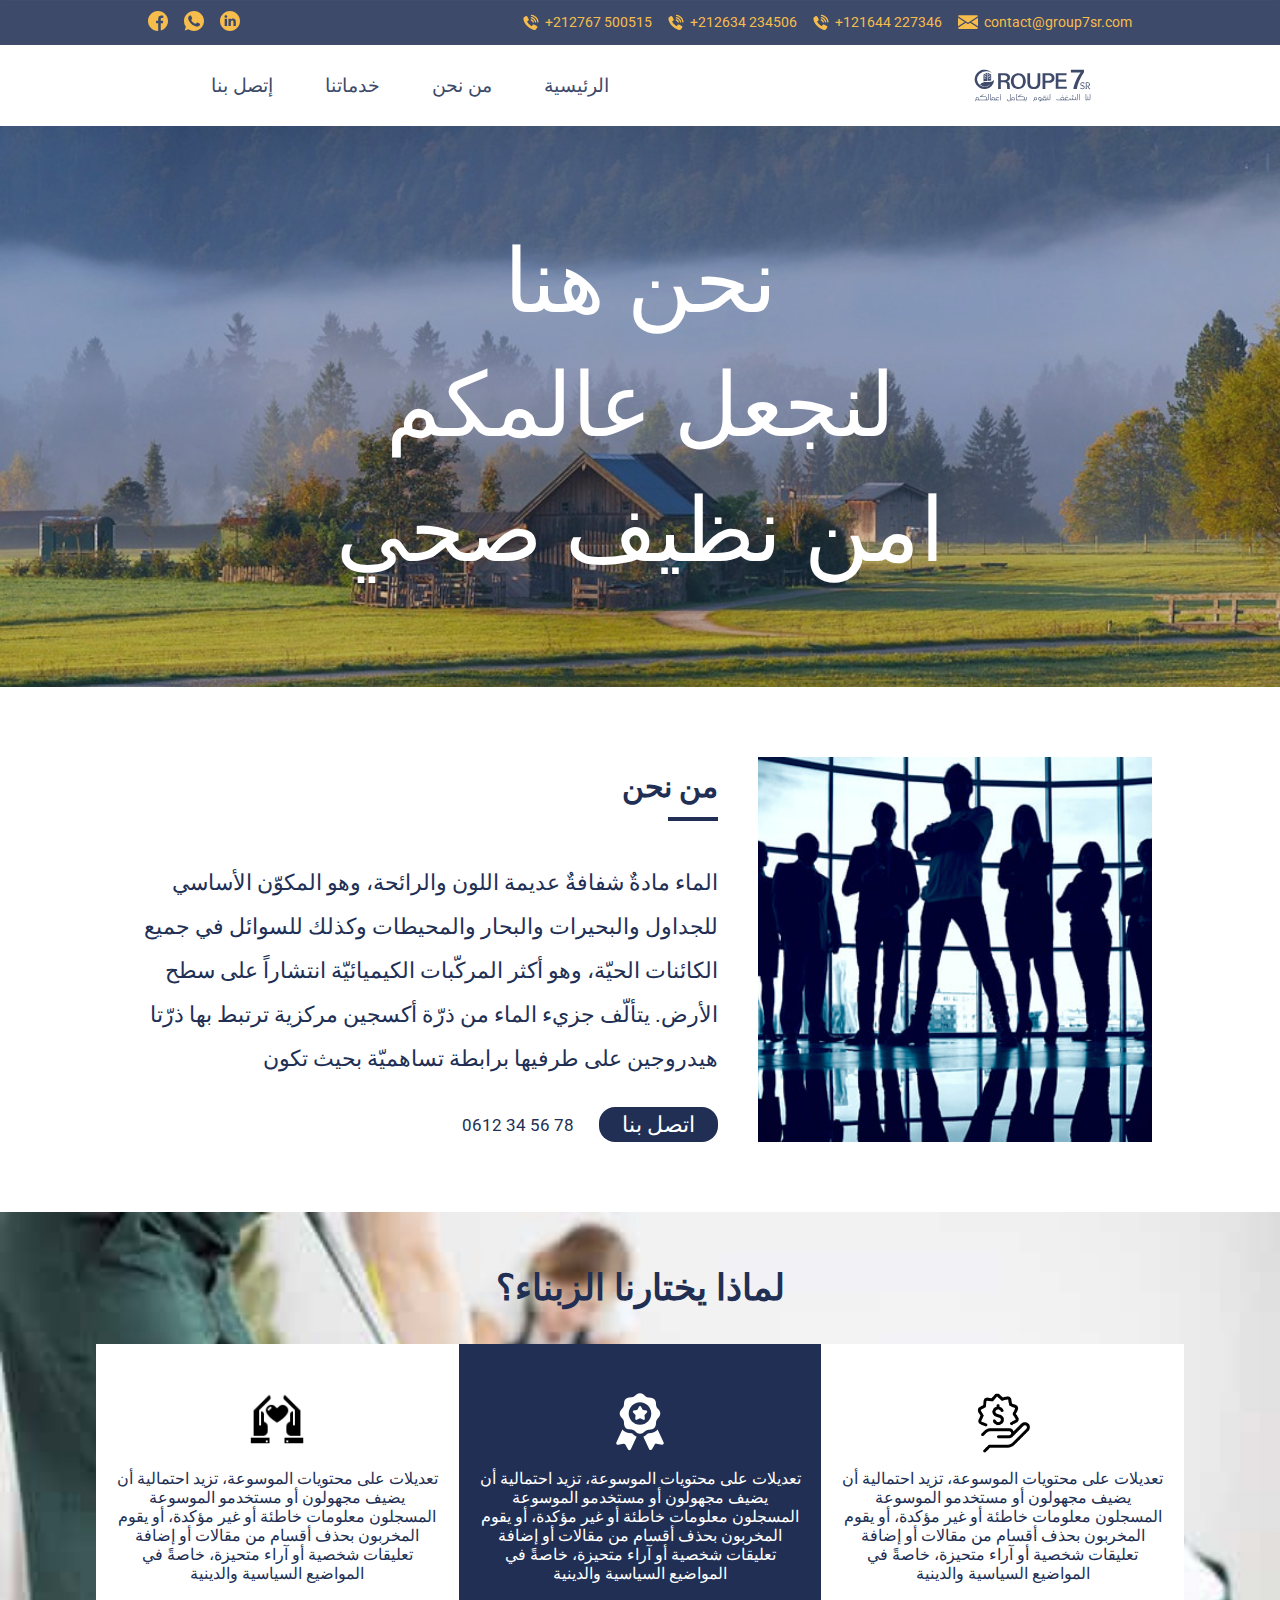
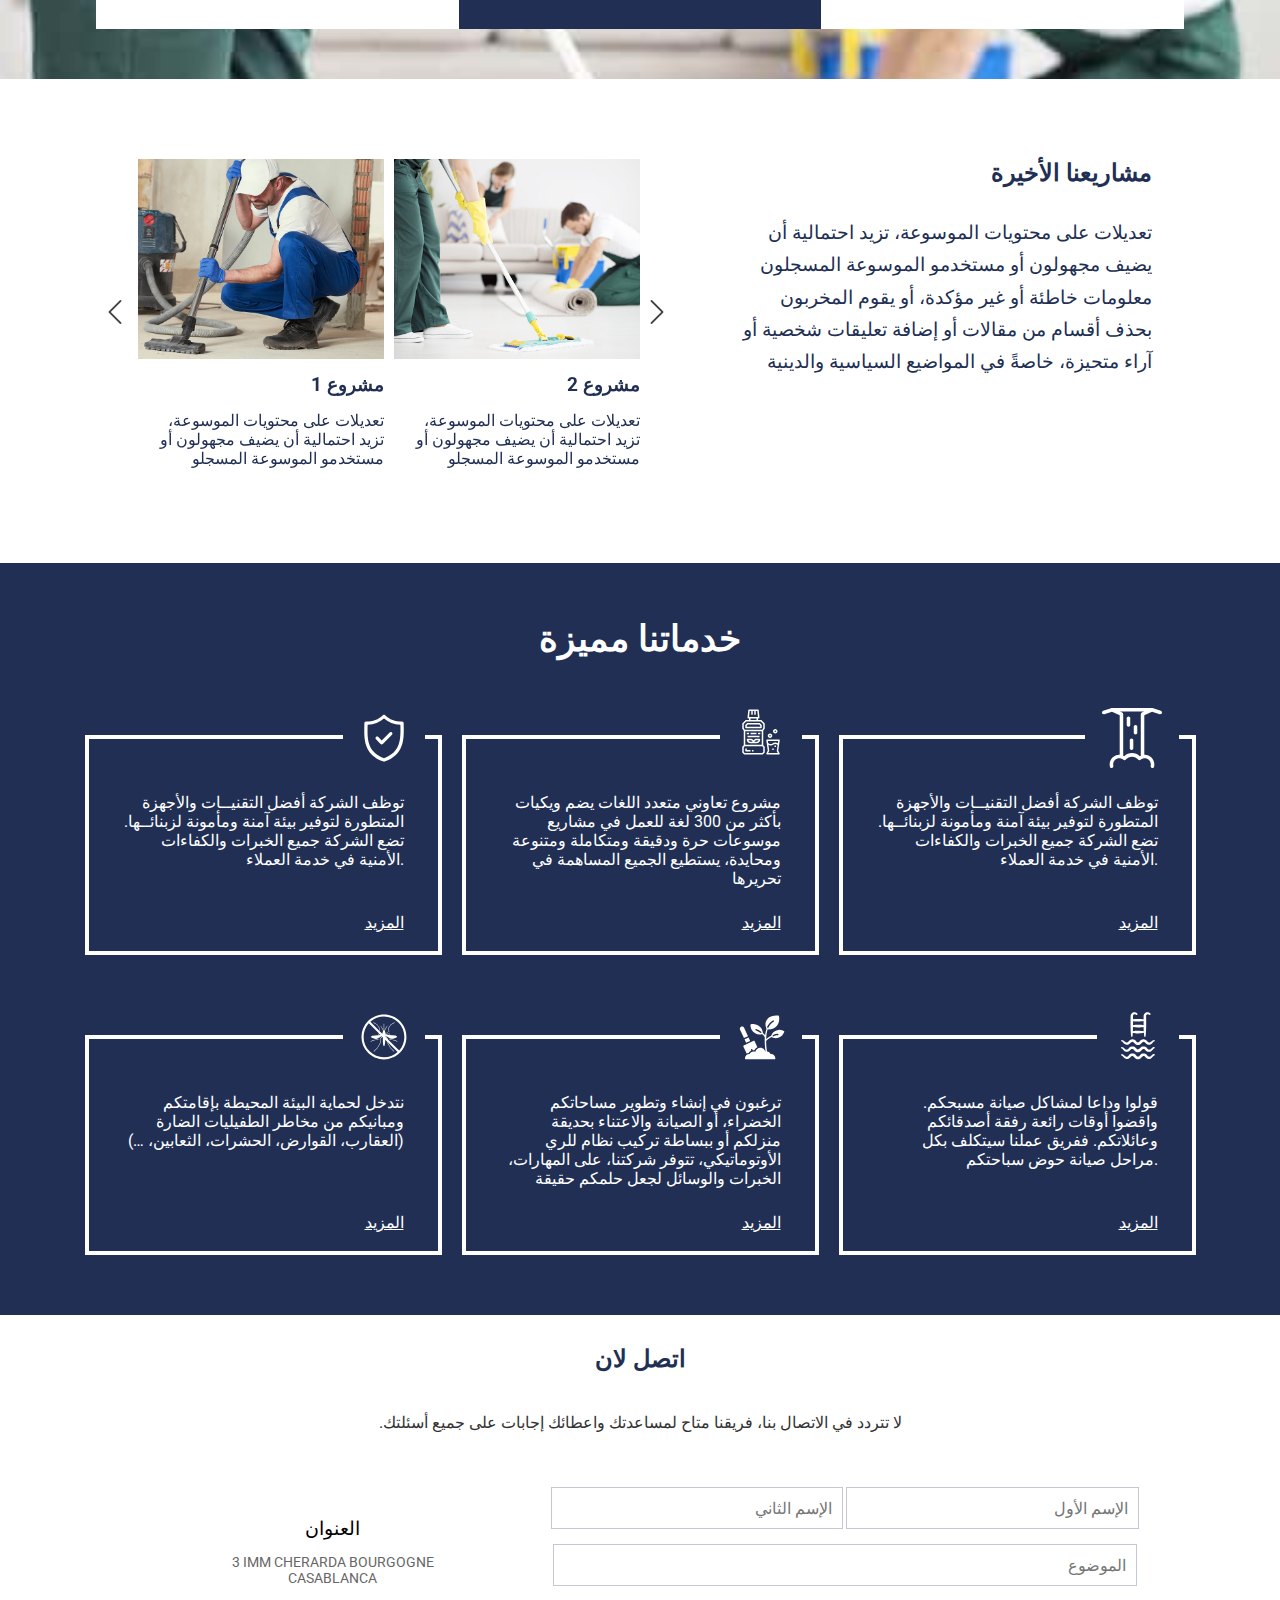
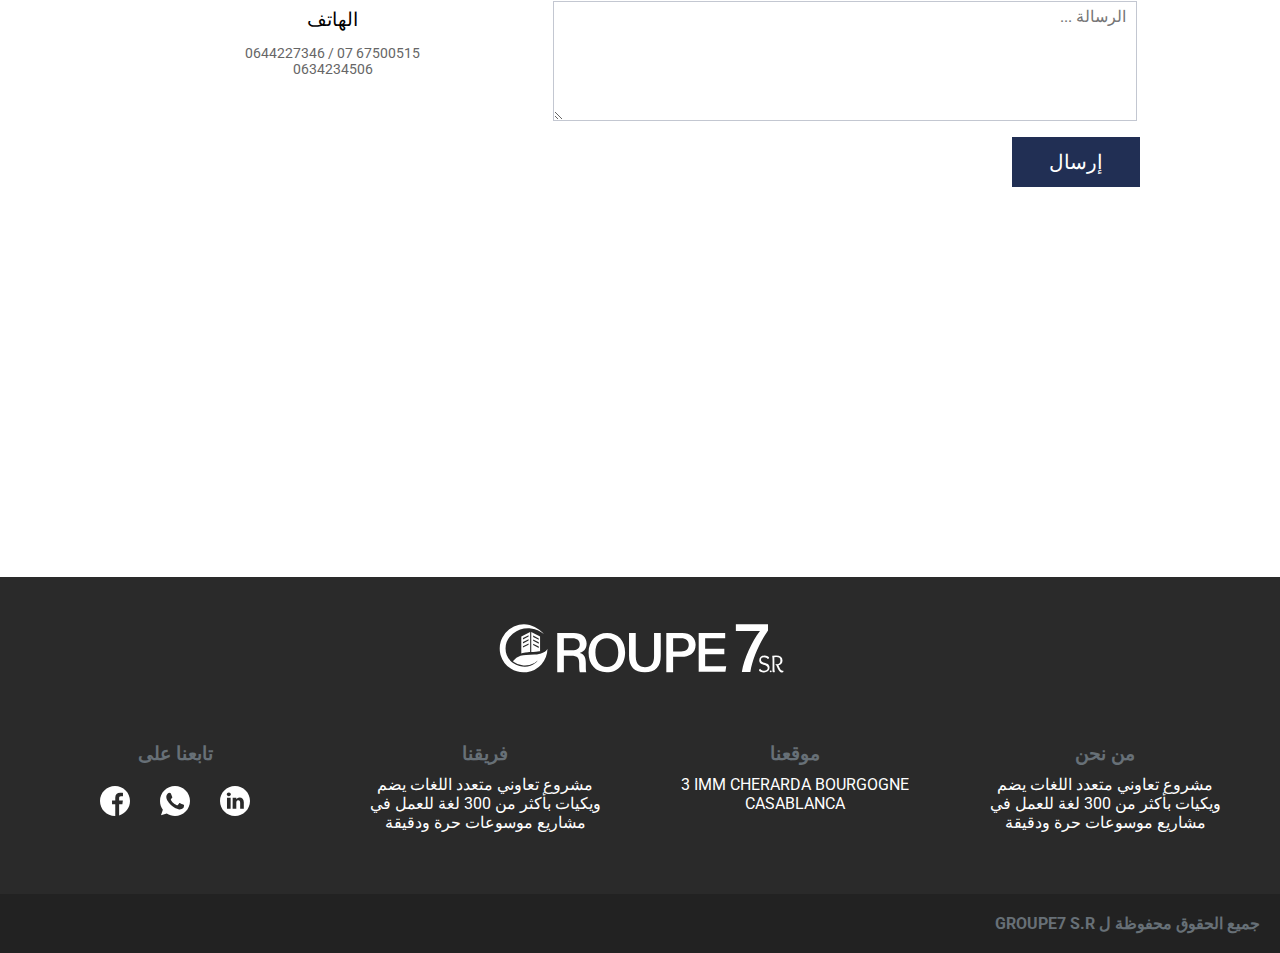
==== commit be9ebd6b: "1.1.1" ====
--- a/index.html
+++ b/index.html
@@ -13,7 +13,7 @@
     <link rel="stylesheet" href="./assets/css/responsive.css">
     <link rel="stylesheet" href="./assets/css/slick.css">
     <link rel="stylesheet" href="./assets/css/slick-theme.css">
-    <title>Group 7 sr</title>
+    <title>GROUPE7 S.R</title>
 </head>
 
 <body id="body">
@@ -641,7 +641,7 @@
         </div>
     </footer>
     <div class="copywrite">
-        <strong>جميع الحقوق محفوظة ل group7sr</strong>
+        <strong>جميع الحقوق محفوظة ل GROUPE7 S.R</strong>
     </div>
 
     <script src="./assets/js/popper.js"></script>
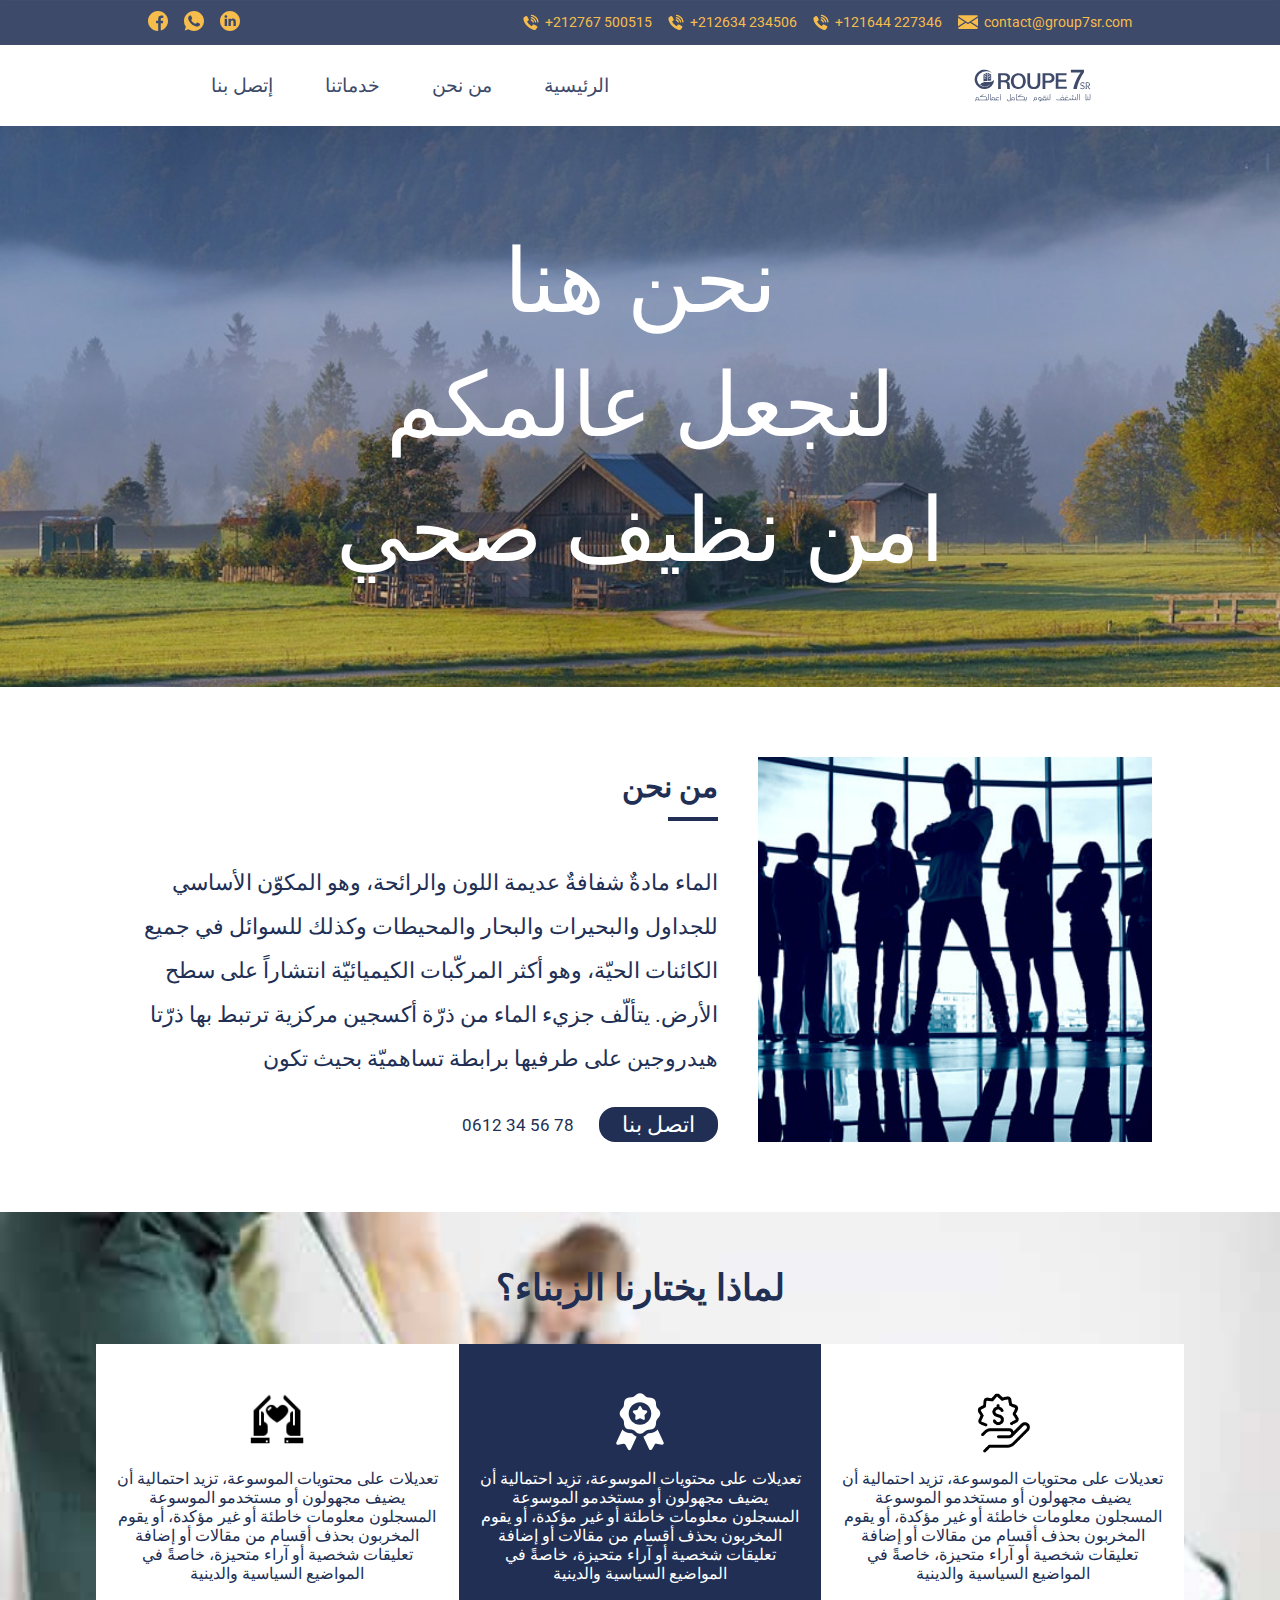
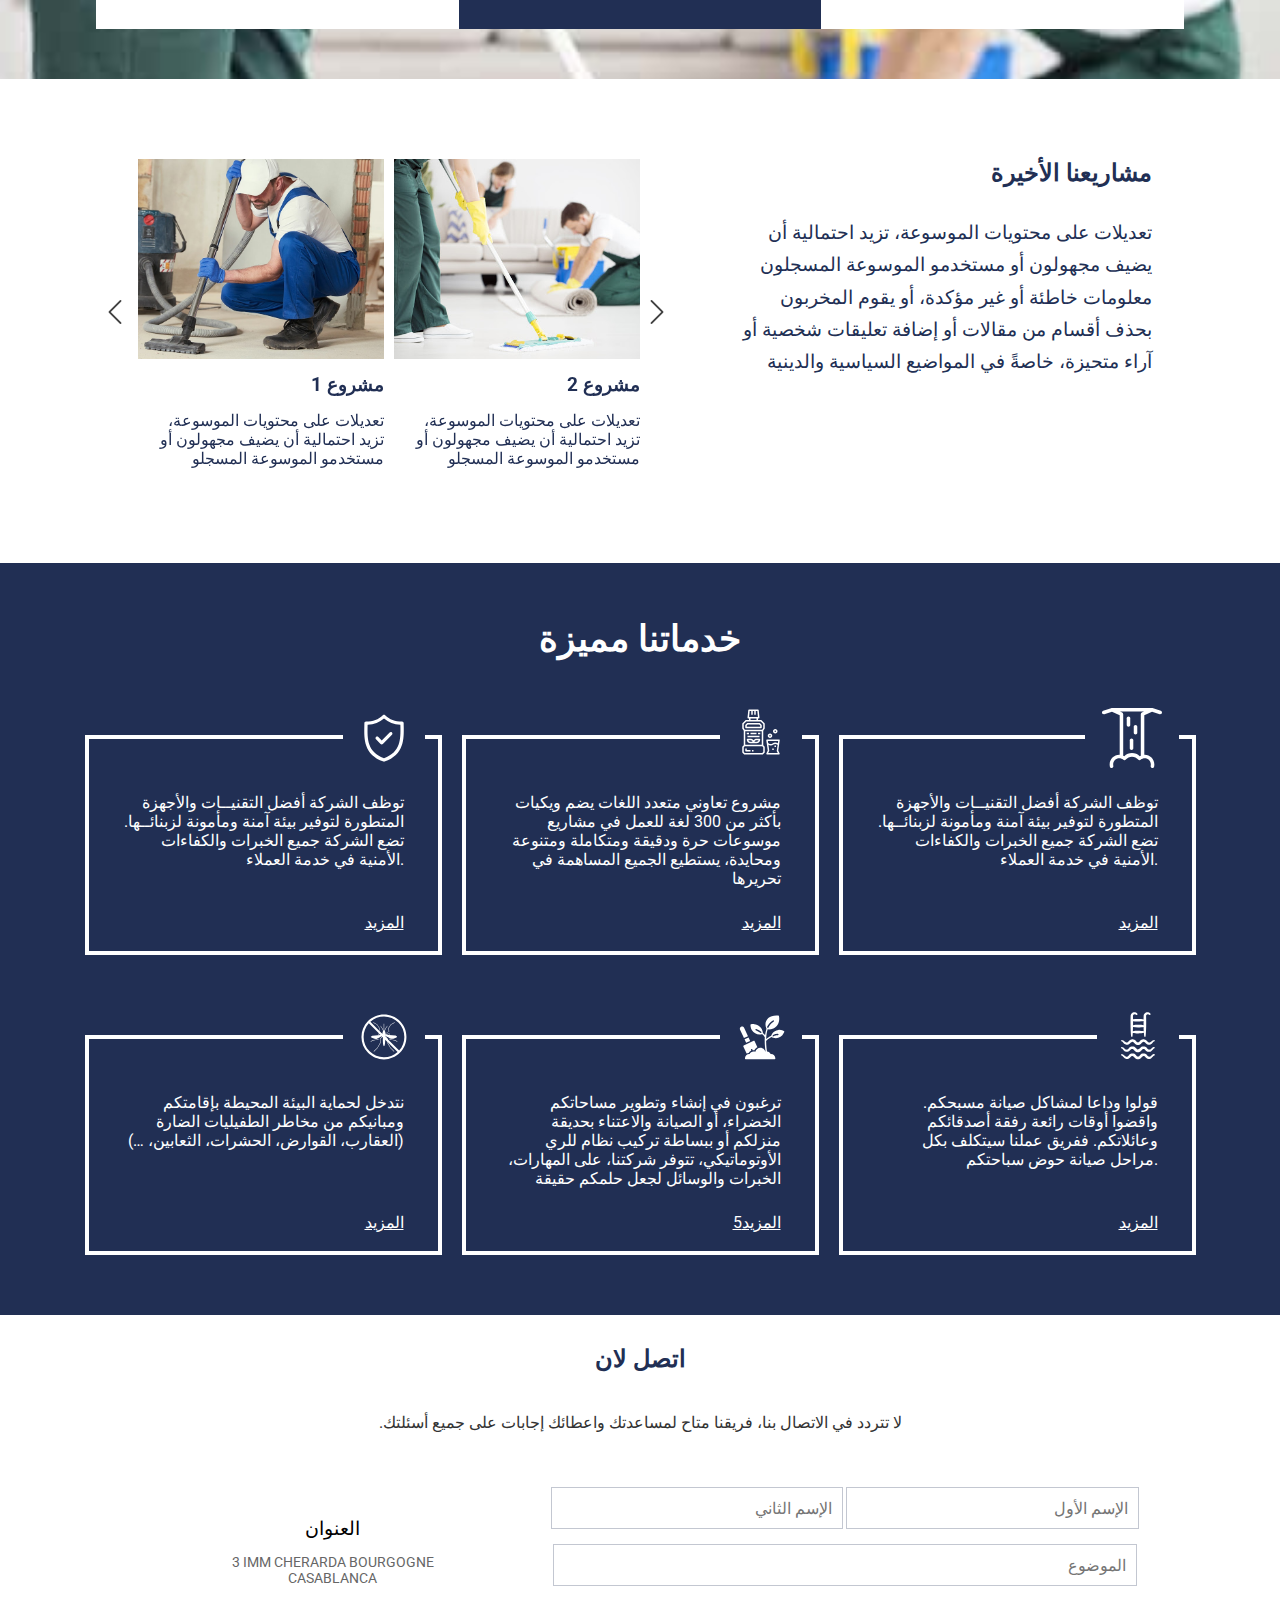
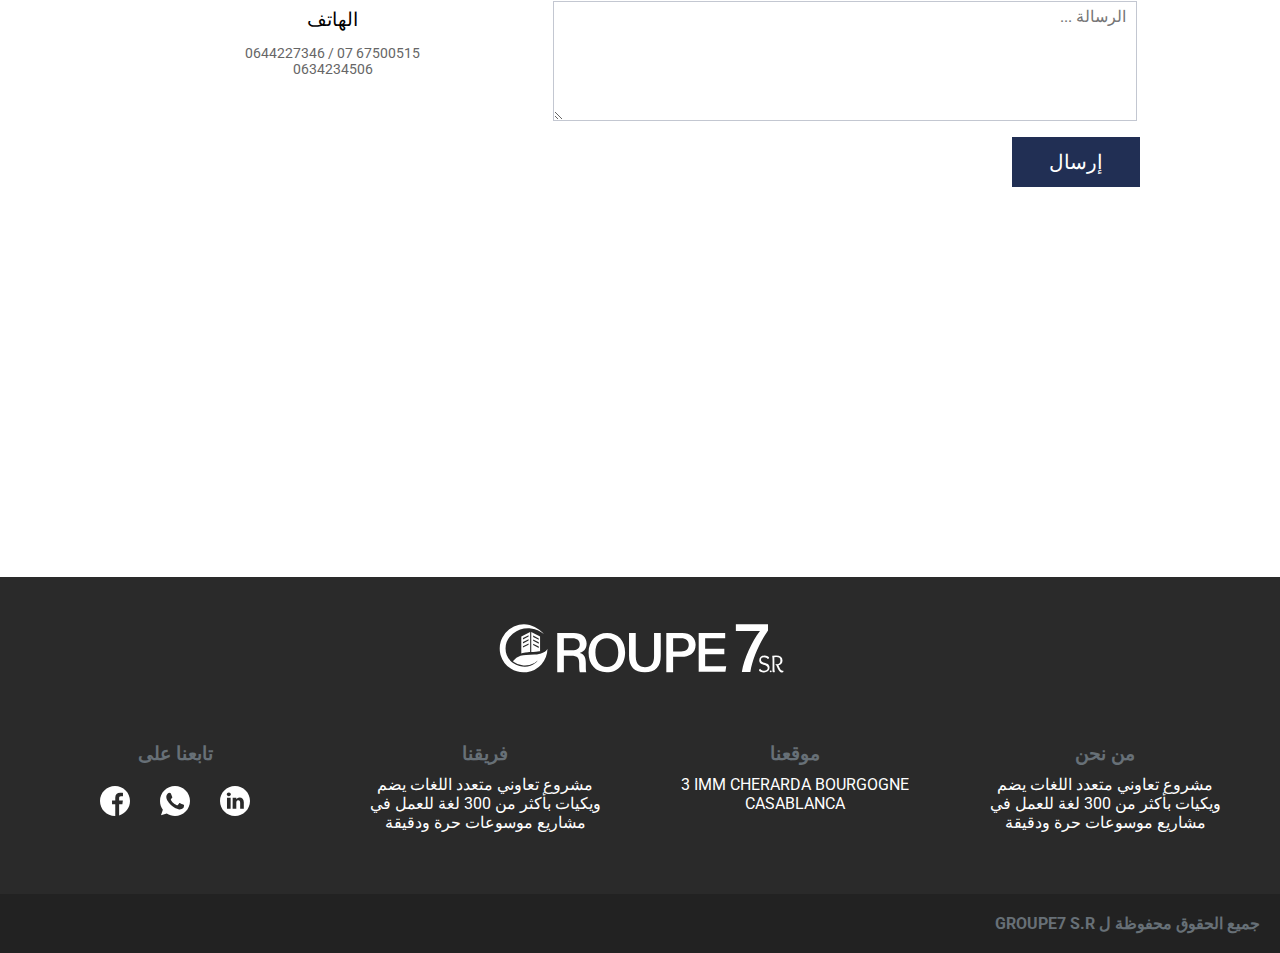
==== commit 1cc59b88: "1.2.2" ====
--- a/index.html
+++ b/index.html
@@ -43,8 +43,6 @@
         <div class="splash"></div>
 
     </nav>
-
-
 
     <div class="media">
         <div>
@@ -138,7 +136,6 @@
         </div>
     </div>
 
-
     <div class="menu">
         <div class="div--logo">
             <div class="align-item-div">
@@ -318,7 +315,7 @@
                         توظف الشركة أفضل التقنيــات والأجهزة المتطورة لتوفير بيئة آمنة ومأمونة لزبنائــها. تضع الشركة
                         جميع الخبرات والكفاءات الأمنية في خدمة العملاء.
                     </p>
-                    <a href="#" class="more-link">المزيد</a>
+                    <a href="./more/waterfall.html" class="more-link">المزيد</a>
                 </div>
                 <div class="div-rel col-12 col-md-6 col-lg-4 col-xl-4">
                     <svg class="div-rel-img" version="1.1" id="Layer_1" xmlns="http://www.w3.org/2000/svg"
@@ -362,7 +359,7 @@
                         مشروع تعاوني متعدد اللغات يضم ويكيات بأكثر من 300 لغة للعمل في مشاريع موسوعات حرة ودقيقة
                         ومتكاملة ومتنوعة ومحايدة، يستطيع الجميع المساهمة في تحريرها
                     </p>
-                    <a href="#" class="more-link">المزيد</a>
+                    <a href="./more/clean.html" class="more-link">المزيد</a>
                 </div>
                 <div class="div-rel col-12 col-md-6 col-lg-4 col-xl-4">
                     <svg class="div-rel-img" version="1.1" id="Layer_1" xmlns="http://www.w3.org/2000/svg"
@@ -383,7 +380,7 @@
                         توظف الشركة أفضل التقنيــات والأجهزة المتطورة لتوفير بيئة آمنة ومأمونة لزبنائــها. تضع الشركة
                         جميع الخبرات والكفاءات الأمنية في خدمة العملاء.
                     </p>
-                    <a href="#" class="more-link">المزيد</a>
+                    <a href="./more/security.html" class="more-link">المزيد</a>
                 </div>
                 <div class="div-rel col-12 col-md-6 col-lg-4 col-xl-4">
                     <svg class="div-rel-img" version="1.1" id="Layer_1" xmlns="http://www.w3.org/2000/svg"
@@ -486,7 +483,7 @@
                         ترغبون في إنشاء وتطوير مساحاتكم الخضراء، أو الصيانة والاعتناء بحديقة منزلكم أو ببساطة تركيب نظام
                         للري الأوتوماتيكي، تتوفر شركتنا، على المهارات، الخبرات والوسائل لجعل حلمكم حقيقة
                     </p>
-                    <a href="#" class="more-link">المزيد</a>
+                    <a href="./more/jardins.html" class="more-link">5المزيد</a>
                 </div>
                 <div class="div-rel col-12 col-md-6 col-lg-4 col-xl-4">
                     <svg class="div-rel-img" version="1.1" id="Layer_1" xmlns="http://www.w3.org/2000/svg"
@@ -640,6 +637,7 @@
             </div>
         </div>
     </footer>
+
     <div class="copywrite">
         <strong>جميع الحقوق محفوظة ل GROUPE7 S.R</strong>
     </div>
--- a/assets/css/mobile-menu.css
+++ b/assets/css/mobile-menu.css
@@ -33,6 +33,7 @@
   position: relative;
   z-index: 5;
   visibility: hidden;
+  padding: 0;
 }
 .nav__item {
   opacity: 0;
@@ -155,5 +156,27 @@
 
 .nav{
     height: 0;
+    position: relative;
+    z-index: 9;
 }
 
+
+.nav__menu-childList {
+  list-style-type: none;
+  margin-top: 15px;
+  line-height: 30px;
+  padding: 0;
+  display: none;
+}
+
+.nav__menu-childList li {
+  text-align: center;
+}
+
+.nav__menu-childList li a {
+  text-decoration: none;
+}
+
+.ourServiceMenu:hover .nav__menu-childList {
+  display: block;
+}
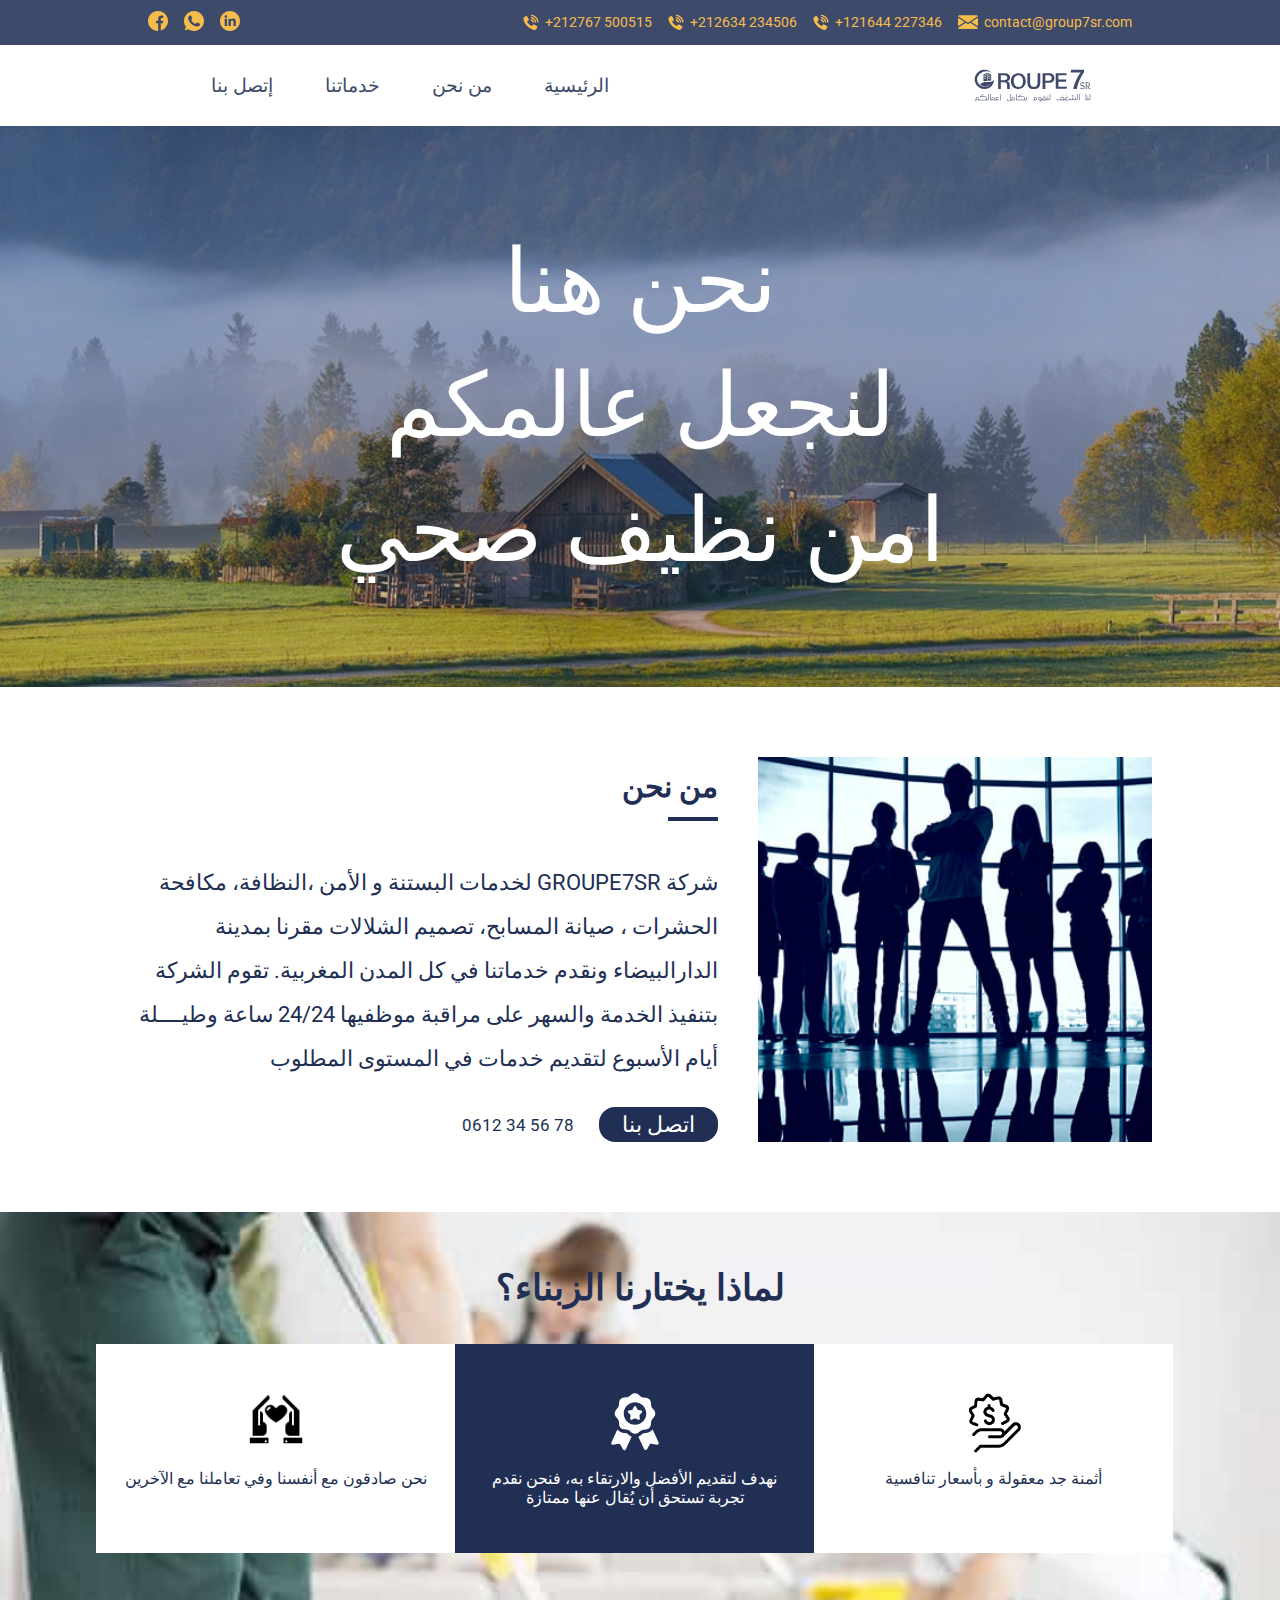
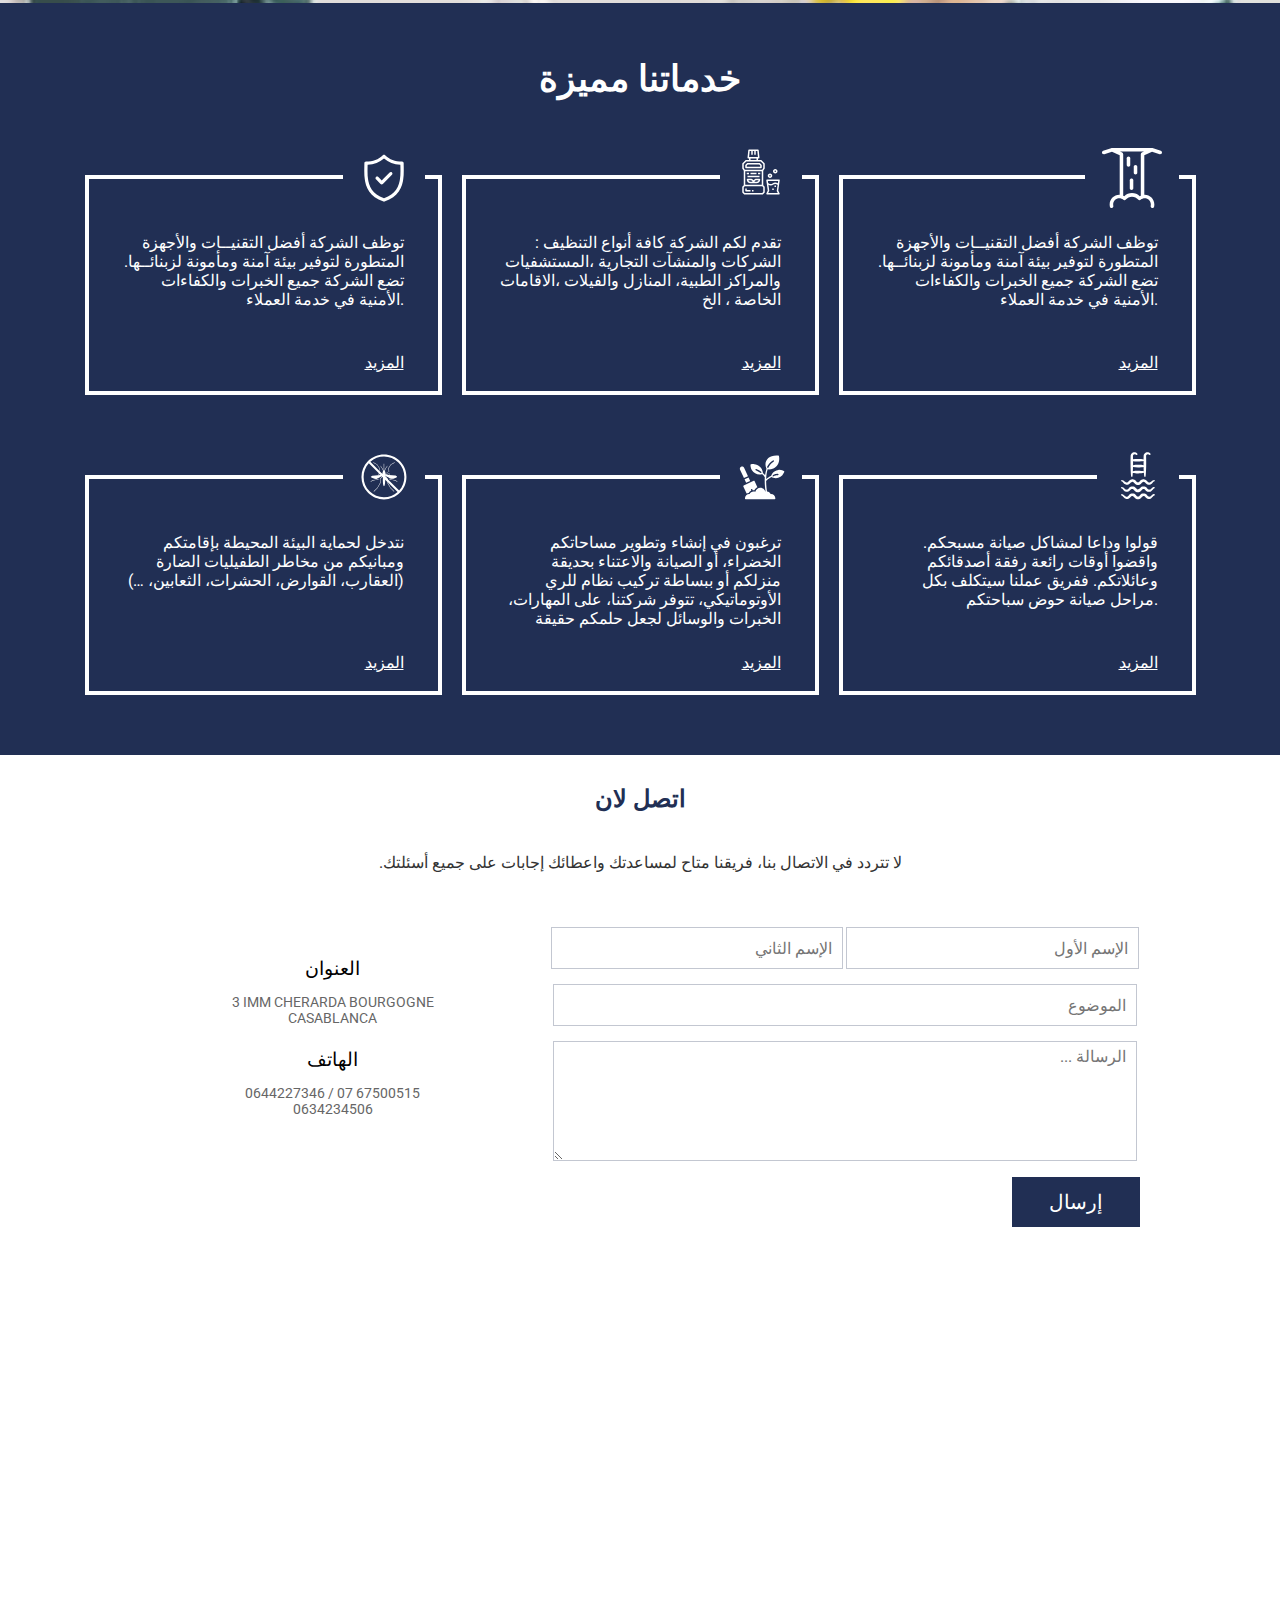
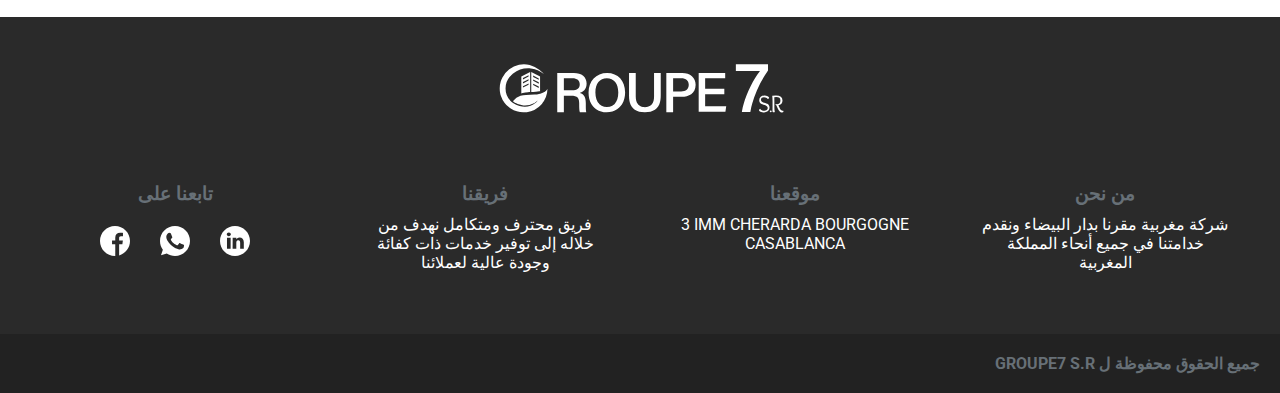
==== commit b75efe20: "last commit" ====
--- a/index.html
+++ b/index.html
@@ -173,11 +173,12 @@
             <div class="lt">
                 <div class="chaild-lt">
                     <h3>من نحن </h3>
-                    <p>
-                        الماء مادةٌ شفافةٌ عديمة اللون والرائحة، وهو المكوّن الأساسي للجداول والبحيرات والبحار والمحيطات
-                        وكذلك للسوائل في جميع الكائنات الحيّة، وهو أكثر المركّبات الكيميائيّة انتشاراً على سطح الأرض.
-                        يتألّف
-                        جزيء الماء من ذرّة أكسجين مركزية ترتبط بها ذرّتا هيدروجين على طرفيها برابطة تساهميّة بحيث تكون
+                    <p style="direction: rtl;">
+                        <span>شركة GROUPE7SR</span>
+                        لخدمات البستنة و الأمن ،النظافة، مكافحة الحشرات ، صيانة المسابح، تصميم الشلالات
+                        مقرنا بمدينة الدارالبيضاء ونقدم خدماتنا في كل المدن المغربية.
+                        تقوم الشركة بتنفيذ الخدمة والسهر على مراقبة موظفيها 24/24 ساعة وطيــــلة أيام الأسبوع لتقديم
+                        خدمات في المستوى المطلوب
                     </p>
                 </div>
 
@@ -185,7 +186,9 @@
                 <div class="call">
                     <div>
                         <button class="btn">
-                            اتصل بنا
+                            <a href="tel:+212612345678" style="color: white;text-decoration: none;">
+                                اتصل بنا
+                            </a>
                         </button>
                     </div>
                     <div class="nbr">
@@ -211,9 +214,7 @@
                     </div>
                     <div>
                         <p>
-                            تعديلات على محتويات الموسوعة، تزيد احتمالية أن يضيف مجهولون أو مستخدمو الموسوعة المسجلون
-                            معلومات خاطئة أو غير مؤكدة، أو يقوم المخربون بحذف أقسام من مقالات أو إضافة تعليقات شخصية أو
-                            آراء متحيزة، خاصةً في المواضيع السياسية والدينية
+                            نحن صادقون مع أنفسنا وفي تعاملنا مع الآخرين
                         </p>
                     </div>
                 </div>
@@ -223,9 +224,7 @@
                     </div>
                     <div>
                         <p>
-                            تعديلات على محتويات الموسوعة، تزيد احتمالية أن يضيف مجهولون أو مستخدمو الموسوعة المسجلون
-                            معلومات خاطئة أو غير مؤكدة، أو يقوم المخربون بحذف أقسام من مقالات أو إضافة تعليقات شخصية أو
-                            آراء متحيزة، خاصةً في المواضيع السياسية والدينية
+                            نهدف لتقديم الأفضل والارتقاء به، فنحن نقدم تجربة تستحق أن يُقال عنها ممتازة
                         </p>
                     </div>
                 </div>
@@ -235,16 +234,14 @@
                     </div>
                     <div>
                         <p>
-                            تعديلات على محتويات الموسوعة، تزيد احتمالية أن يضيف مجهولون أو مستخدمو الموسوعة المسجلون
-                            معلومات خاطئة أو غير مؤكدة، أو يقوم المخربون بحذف أقسام من مقالات أو إضافة تعليقات شخصية أو
-                            آراء متحيزة، خاصةً في المواضيع السياسية والدينية
+                            أثمنة جد معقولة و بأسعار تنافسية
                         </p>
                     </div>
                 </div>
             </div>
         </section>
 
-        <section class="last-project">
+        <!-- <section class="last-project">
             <div class="center1">
                 <h2 class="line l-line">مشاريعنا الأخيرة</h2>
                 <p class="last-pr-p">
@@ -288,14 +285,13 @@
                 </div>
 
             </div>
-        </section>
+        </section> -->
 
         <section class="all-service" id="service">
             <div class="text-center">
                 <h2 class="why-h2" style="color: white;text-align: center;">خدماتنا مميزة</h2>
             </div>
             <div class="row all-row">
-
                 <div class="div-rel col-12 col-md-6 col-lg-4 col-xl-4">
                     <svg class="div-rel-img" id="Layer_1" fill='white' enable-background="new 0 0 512.014 512.014"
                         viewBox="0 0 512.014 512.014" xmlns="http://www.w3.org/2000/svg">
@@ -356,8 +352,8 @@
                     </svg>
 
                     <p>
-                        مشروع تعاوني متعدد اللغات يضم ويكيات بأكثر من 300 لغة للعمل في مشاريع موسوعات حرة ودقيقة
-                        ومتكاملة ومتنوعة ومحايدة، يستطيع الجميع المساهمة في تحريرها
+                        : تقدم لكم الشركة كافة أنواع التنظيف الشركات والمنشآت التجارية ،المستشفيات والمراكز الطبية،
+                        المنازل والفيلات ،الاقامات الخاصة ، الخ
                     </p>
                     <a href="./more/clean.html" class="more-link">المزيد</a>
                 </div>
@@ -483,7 +479,7 @@
                         ترغبون في إنشاء وتطوير مساحاتكم الخضراء، أو الصيانة والاعتناء بحديقة منزلكم أو ببساطة تركيب نظام
                         للري الأوتوماتيكي، تتوفر شركتنا، على المهارات، الخبرات والوسائل لجعل حلمكم حقيقة
                     </p>
-                    <a href="./more/jardins.html" class="more-link">5المزيد</a>
+                    <a href="./more/jardins.html" class="more-link">المزيد</a>
                 </div>
                 <div class="div-rel col-12 col-md-6 col-lg-4 col-xl-4">
                     <svg class="div-rel-img" version="1.1" id="Layer_1" xmlns="http://www.w3.org/2000/svg"
@@ -578,8 +574,8 @@
 
             <div id='map' style='width: 100%; height: 350px;'>
                 <iframe
-                    src="https://www.google.com/maps/embed?pb=!1m18!1m12!1m3!1d3323.142248926524!2d-7.637483685313282!3d33.60161344879086!2m3!1f0!2f0!3f0!3m2!1i1024!2i768!4f13.1!3m3!1m2!1s0xda7d2f460856285%3A0x362590c3c6e1afcb!2sRue%20Chrarda%2C%20Casablanca%2020250!5e0!3m2!1sfr!2sma!4v1614847514933!5m2!1sfr!2sma"
-                    width="100%" height="350px" style="border:0;" allowfullscreen="" loading="lazy"></iframe>
+                    src="https://www.google.com/maps/embed?pb=!1m18!1m12!1m3!1d13292.981590058545!2d-7.6485550266556634!3d33.5989367645706!2m3!1f0!2f0!3f0!3m2!1i1024!2i768!4f13.1!3m3!1m2!1s0xda7d2f3c5917987%3A0x193194fbb00eed9c!2sBourgogne%2C%20Casablanca%2020250!5e0!3m2!1sfr!2sma!4v1620735804052!5m2!1sfr!2sma"
+                    width="100%" height="350px" style="border:0;" loading="lazy"></iframe>
             </div>
 
         </section>
@@ -594,9 +590,8 @@
                 <h3>
                     من نحن
                 </h3>
-                <p>
-                    مشروع تعاوني متعدد اللغات يضم ويكيات بأكثر من 300 لغة للعمل في مشاريع موسوعات حرة ودقيقة
-
+                <p style="direction: rtl;">
+                    شركة مغربية مقرنا بدار البيضاء ونقدم خدامتنا في جميع أنحاء المملكة المغربية
                 </p>
             </div>
             <div>
@@ -612,7 +607,7 @@
                     فريقنا
                 </h3>
                 <p>
-                    مشروع تعاوني متعدد اللغات يضم ويكيات بأكثر من 300 لغة للعمل في مشاريع موسوعات حرة ودقيقة
+                    فريق محترف ومتكامل نهدف من خلاله إلى توفير خدمات ذات كفائة وجودة عالية لعملائنا
                 </p>
             </div>
             <div>
--- a/assets/css/style.css
+++ b/assets/css/style.css
@@ -109,6 +109,8 @@
 
 .leader {
     width: 100%;
+    height: 100%;
+    object-fit: cover;
 }
 
 .lt {
--- a/assets/css/mobile-menu.css
+++ b/assets/css/mobile-menu.css
@@ -34,10 +34,13 @@
   z-index: 5;
   visibility: hidden;
   padding: 0;
+  background: #212f54;
+  padding: 0;
+  height: 100vh;
 }
 .nav__item {
   opacity: 0;
-  transition: all 0.3s cubic-bezier(0, 0.995, 0.99, 1) 0.3s;
+  /* transition: all 0.3s cubic-bezier(0, 0.995, 0.99, 1) 0.3s; */
   padding: 15px;
   border-bottom: 1px solid hsl(0deg 0% 48% / 17%)
 }
@@ -60,6 +63,15 @@
 }
 
 .nav__link {
+  color: white;
+  display: block;
+  text-align: center;
+  font-size: 1.25rem;
+  text-decoration: none;
+  font-size: 29px;
+}
+
+.nav-link-2 {
   color: white;
   display: block;
   text-align: center;
@@ -100,8 +112,9 @@
   right: 40px;
   width: 1px;
   height: 1px;
-}
-.splash::after {
+  
+}
+/* .splash::after {
   content: "";
   display: block;
   position: absolute;
@@ -116,7 +129,7 @@
   transition: transform 0.5s cubic-bezier(0.755, 0.05, 0.855, 0.06);
   will-change: transform;
   z-index: 1;
-}
+} */
 
 .nav:target > .splash::after,
 .nav--open > .splash::after {
@@ -158,8 +171,19 @@
     height: 0;
     position: relative;
     z-index: 9;
-}
-
+    
+}
+
+.nav-show {
+  position: absolute;
+  z-index: 9;
+  height: auto;
+  right: 0;
+  left: 0;
+  bottom: 0;
+  top: 0;
+  overflow: hidden;
+}
 
 .nav__menu-childList {
   list-style-type: none;
@@ -177,6 +201,6 @@
   text-decoration: none;
 }
 
-.ourServiceMenu:hover .nav__menu-childList {
-  display: block;
-}
+.show_nav__menu-childList {
+  display: block;
+}
--- a/assets/css/responsive.css
+++ b/assets/css/responsive.css
@@ -349,6 +349,7 @@
 @media only screen and (min-width: 692px) {
     .div-img{
         height: auto;
+        flex: .33;
     }
 
     .why {
